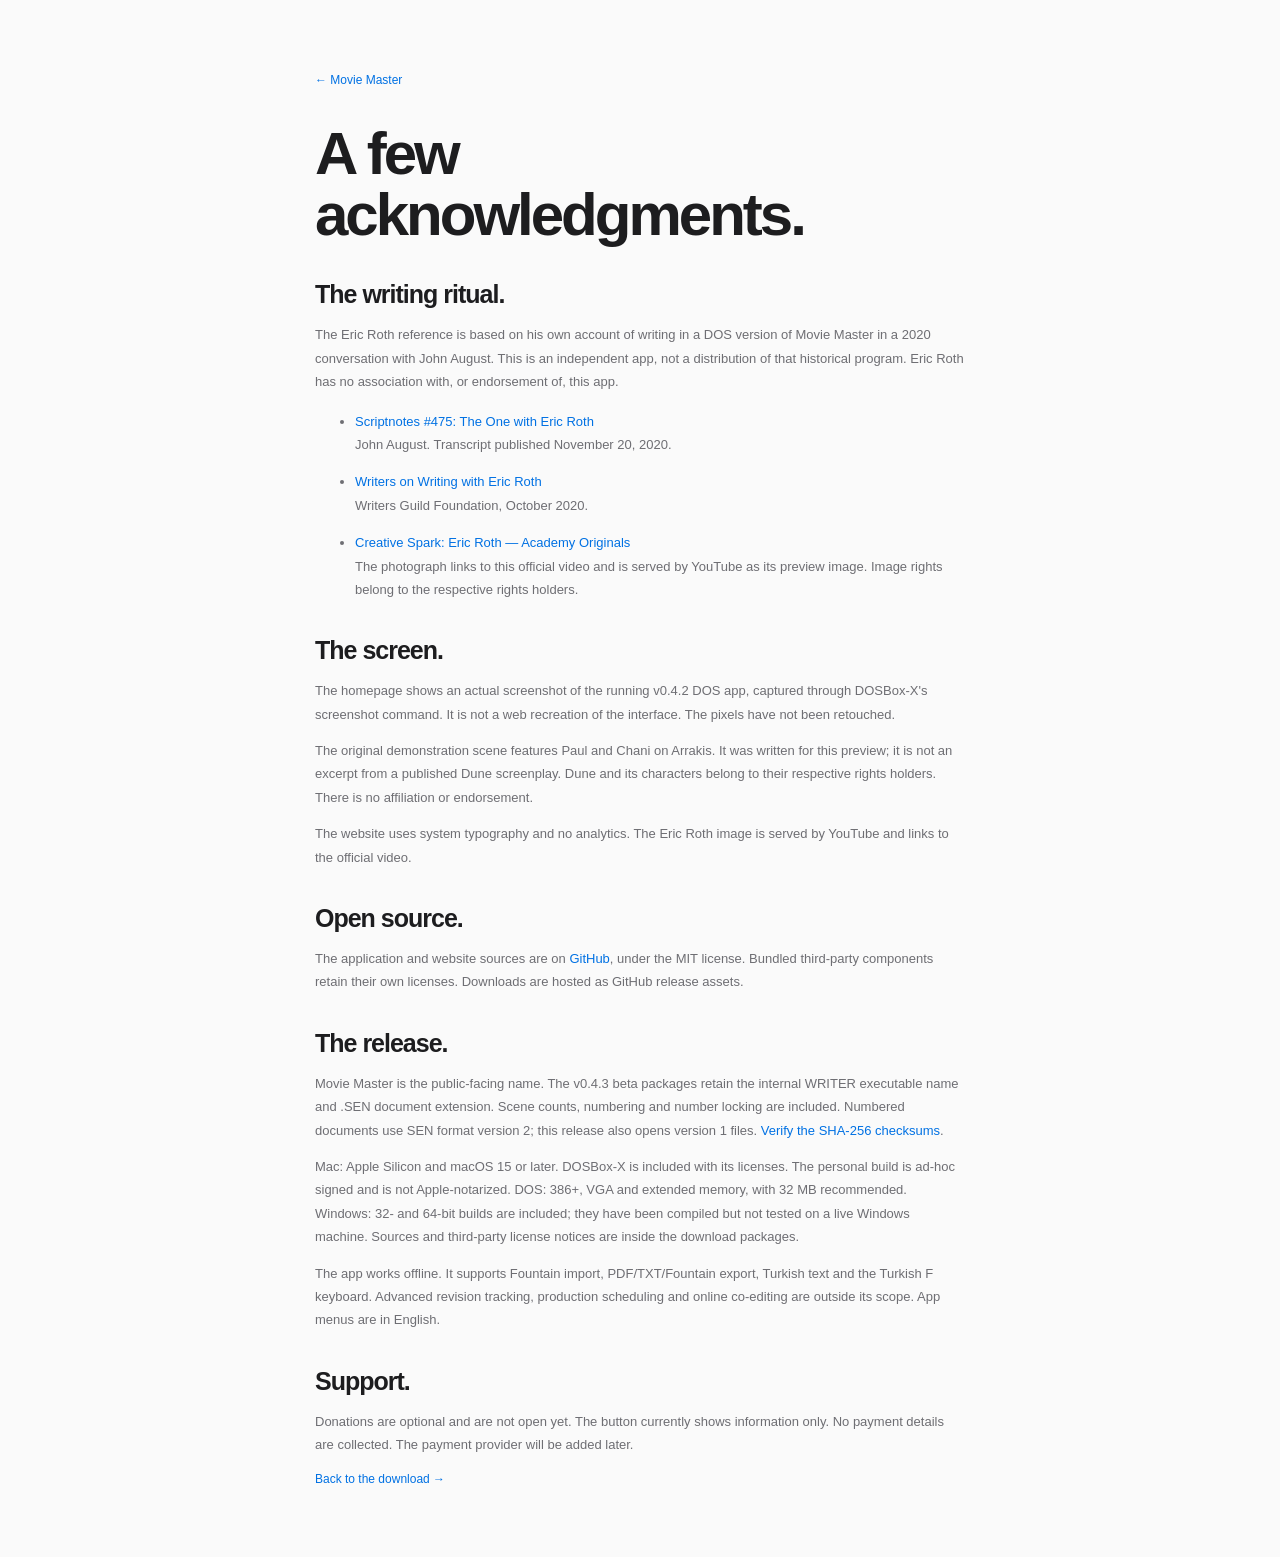
==== credits.html @ 51cc0967 "Publish Movie Master 0.4.3 source and website Add DOS/Windows/Mac sources, locked scene numbering, r" ====
<!doctype html>
<html lang="en">
<head><meta charset="utf-8"><meta name="viewport" content="width=device-width,initial-scale=1"><title>Credits & notes. Movie Master.</title><meta name="description" content="Research sources, image credits and release notes for Movie Master."><link rel="icon" href="mark.svg" type="image/svg+xml"><link rel="stylesheet" href="style.css"></head>
<body><main class="credits"><a href="index.html">← Movie Master</a><h1>A few<br>acknowledgments.</h1>
<h2>The writing ritual.</h2><p>The Eric Roth reference is based on his own account of writing in a DOS version of Movie Master in a 2020 conversation with John August. This is an independent app, not a distribution of that historical program. Eric Roth has no association with, or endorsement of, this app.</p><ul><li><a href="https://johnaugust.com/2020/scriptnotes-475-the-one-with-eric-roth-transcript" target="_blank" rel="noopener noreferrer">Scriptnotes #475: The One with Eric Roth</a><br>John August. Transcript published November 20, 2020.</li><li><a href="https://www.wgfoundation.org/blog/2020/10/16/watch-writers-on-writing-with-eric-roth" target="_blank" rel="noopener noreferrer">Writers on Writing with Eric Roth</a><br>Writers Guild Foundation, October 2020.</li><li><a href="https://www.youtube.com/watch?v=N3_QmiNs52o" target="_blank" rel="noopener noreferrer">Creative Spark: Eric Roth — Academy Originals</a><br>The photograph links to this official video and is served by YouTube as its preview image. Image rights belong to the respective rights holders.</li></ul>
<h2>The screen.</h2><p>The homepage shows an actual screenshot of the running v0.4.2 DOS app, captured through DOSBox-X's screenshot command. It is not a web recreation of the interface. The pixels have not been retouched.</p><p>The original demonstration scene features Paul and Chani on Arrakis. It was written for this preview; it is not an excerpt from a published Dune screenplay. Dune and its characters belong to their respective rights holders. There is no affiliation or endorsement.</p><p>The website uses system typography and no analytics. The Eric Roth image is served by YouTube and links to the official video.</p>
<h2>Open source.</h2><p>The application and website sources are on <a href="https://github.com/Bubliska/movie-master" target="_blank" rel="noopener noreferrer">GitHub</a>, under the MIT license. Bundled third-party components retain their own licenses. Downloads are hosted as GitHub release assets.</p><h2>The release.</h2><p>Movie Master is the public-facing name. The v0.4.3 beta packages retain the internal WRITER executable name and .SEN document extension. Scene counts, numbering and number locking are included. Numbered documents use SEN format version 2; this release also opens version 1 files. <a href="https://github.com/Bubliska/movie-master/releases/download/v0.4.3/SHA256.txt">Verify the SHA-256 checksums</a>.</p><p>Mac: Apple Silicon and macOS 15 or later. DOSBox-X is included with its licenses. The personal build is ad-hoc signed and is not Apple-notarized. DOS: 386+, VGA and extended memory, with 32 MB recommended. Windows: 32- and 64-bit builds are included; they have been compiled but not tested on a live Windows machine. Sources and third-party license notices are inside the download packages.</p><p>The app works offline. It supports Fountain import, PDF/TXT/Fountain export, Turkish text and the Turkish F keyboard. Advanced revision tracking, production scheduling and online co-editing are outside its scope. App menus are in English.</p>
<h2>Support.</h2><p>Donations are optional and are not open yet. The button currently shows information only. No payment details are collected. The payment provider will be added later.</p><a href="index.html#downloads">Back to the download →</a></main></body>
</html>
---- style.css ----
:root{--ink:#1d1d1f;--gray:#6e6e73;--line:#dedee1;--background:#fafafa;--sans:-apple-system,BlinkMacSystemFont,'Helvetica Neue',Arial,sans-serif}
*{box-sizing:border-box}
html{scroll-behavior:smooth;scroll-padding-top:28px}
body{margin:0;background:var(--background);color:var(--ink);font-family:var(--sans);-webkit-font-smoothing:antialiased}
a{color:inherit;text-decoration:none}button{font:inherit;color:inherit;cursor:pointer}button,a{touch-action:manipulation}
a:focus-visible,button:focus-visible{outline:2px solid #0071e3;outline-offset:6px}
.shell{width:calc(100% - 96px);max-width:1120px;margin-inline:auto}
.skip{position:fixed;top:-70px;left:20px;padding:12px;background:var(--ink);color:#fff;z-index:100}.skip:focus{top:10px}
.nav{height:76px;display:flex;align-items:center;justify-content:space-between;border-bottom:1px solid #e9e9eb}
.brand{font-size:18px;font-weight:600;letter-spacing:-.65px}.brand-dot{margin-left:1px;color:#8e8e93}
.nav nav{display:flex;align-items:center;gap:31px;font-size:12px}.nav nav>a:first-child{color:var(--gray)}.nav nav>a:hover{color:#0071e3}
.nav-download{border:1px solid #c8c8cc;border-radius:30px;padding:8px 15px}.nav-download span{margin-left:9px}
h1,h2,h3,p{margin-top:0}h1,h2,h3{font-weight:600}.eyebrow{font-size:10px;font-weight:600;letter-spacing:1.8px;color:#818186;margin:0 0 22px}
.hero{padding-top:83px}.hero-copy{text-align:center}h1{font-size:clamp(72px,8.35vw,118px);line-height:.985;letter-spacing:-.065em;margin:0 auto 26px;max-width:1000px}
.hero-subtitle{font-size:21px;line-height:1.45;letter-spacing:-.5px;color:var(--gray);margin-bottom:29px}
.download-actions{display:flex;justify-content:center;align-items:center;gap:26px;scroll-margin-top:80px}
.button{border:1px solid transparent;border-radius:40px;min-height:45px;padding:13px 23px;font-size:13px;font-weight:500;display:inline-flex;align-items:center;justify-content:center;gap:23px;transition:background .2s,transform .2s}
.button span{font-size:17px;line-height:1}.primary{background:var(--ink);color:white}.primary:hover{background:#3b3b3d;transform:translateY(-1px)}
.secondary{font-size:13px;color:#0071e3;letter-spacing:-.1px}.secondary span{margin-left:6px}.secondary:hover,.story-link:hover{text-decoration:underline;text-underline-offset:4px}
.compatibility{font-size:10px;color:#818186;margin:18px 0 0;letter-spacing:.05px}.compatibility span{margin:0 7px}
.download-status{font-size:10px;color:#818186;margin:7px 0 0;min-height:15px}
.product-stage{margin-top:59px;max-width:1000px;padding-bottom:28px}
.app-capture{padding:12px;background:#000;border:1px solid #242426;border-radius:16px;overflow:hidden;box-shadow:0 35px 65px -33px #0007,0 7px 14px -7px #0006}
.app-capture img{width:100%;height:auto;display:block;image-rendering:pixelated}
.product-stage figcaption{text-align:center;color:#78787d;font-size:10px;line-height:1.6;margin:28px 0 0}.product-stage figcaption span{color:#9a9a9e;margin-left:5px}
.essentials{max-width:1000px;display:grid;grid-template-columns:repeat(3,1fr);gap:40px;padding:53px 0 62px;border-bottom:1px solid var(--line)}
.essentials h2{font-size:23px;letter-spacing:-.9px;line-height:1.15;margin-bottom:14px}.essentials p{font-size:12px;line-height:1.6;color:var(--gray);margin-bottom:0}
.idea{max-width:1000px;display:flex;align-items:center;gap:63px;padding:65px 0;border-bottom:1px solid var(--line)}
.roth-image{position:relative;width:270px;height:245px;flex-shrink:0;border-radius:7px;overflow:hidden;background:#e8e8ed;display:block}
.roth-image img{display:block;width:100%;height:100%;object-fit:cover;object-position:77% center;filter:grayscale(1);transition:transform .6s}.roth-image:hover img{transform:scale(1.025)}
.roth-image>span{position:absolute;right:15px;bottom:12px;color:white;font-size:22px}.idea-copy{max-width:500px}.idea .eyebrow{font-size:9px;margin-bottom:17px}
.idea h2{font-size:41px;line-height:1.04;letter-spacing:-1.9px;margin-bottom:19px}.idea-copy>p:not(.eyebrow){color:var(--gray);font-size:12px;line-height:1.7;margin-bottom:17px;max-width:435px}
.story-link{color:#0071e3;font-size:11px}.story-link span{margin-left:5px}
.support{max-width:1000px;display:flex;align-items:center;justify-content:space-between;padding:64px 0 66px}.support .eyebrow{font-size:9px;margin-bottom:17px}
.support h2{font-size:37px;line-height:1.1;letter-spacing:-1.6px;margin-bottom:0}.support-action{text-align:center;margin-right:3px}.donate{background:transparent;border-color:#c7c7cc;min-width:140px;font-size:12px}.donate:hover{background:#eeeef0}.support-action p{font-size:9px;color:#8e8e93;margin:12px 0 0}
.footer{height:75px;border-top:1px solid #e4e4e7;display:flex;align-items:center;justify-content:space-between;gap:20px;font-size:9px;color:#8e8e93}.footer>div{display:flex;align-items:center;gap:22px}.footer a:hover,.footer-link:hover{color:var(--ink)}.footer-link{border:0;background:none;padding:0;font:inherit;color:inherit}
dialog{max-width:510px;width:calc(100% - 36px);border:1px solid #e4e4e7;border-radius:22px;background:#fafafa;padding:47px 36px 32px;color:var(--ink);max-height:85vh;overflow:auto}
dialog::backdrop{background:#0007;backdrop-filter:blur(8px)}dialog h2{font-size:37px;line-height:1.1;letter-spacing:-1.8px;margin-bottom:23px}dialog h3{font-size:15px;margin:23px 0 8px}dialog>p:not(.eyebrow){font-size:13px;line-height:1.7;color:var(--gray)}dialog .button{width:100%;margin-top:16px}dialog .eyebrow{font-size:9px;margin-bottom:20px}dialog .dialog-small{font-size:11px!important}.dialog-close{position:absolute;right:16px;top:10px;border:0;background:none;font-size:24px;color:#86868b;padding:4px 8px}.noscript{font-size:12px;padding-bottom:30px;color:var(--gray)}
.credits{max-width:700px;margin:70px auto;padding:0 25px}.credits h1{font-size:60px;line-height:1.02;letter-spacing:-3px;margin:35px 0}.credits h2{font-size:25px;letter-spacing:-1px;margin:35px 0 14px}.credits p,.credits li{font-size:13px;color:var(--gray);line-height:1.8}.credits li{margin-bottom:14px}.credits a{color:#0071e3}.credits>a{font-size:12px}
@media(min-width:1500px){.hero{padding-top:102px}}
@media(max-width:1000px){h1{font-size:94px}.product-stage{width:calc(100% - 60px)}.essentials,.idea,.support{width:calc(100% - 96px)}.idea{gap:40px}.roth-image{width:240px;height:240px}}
@media(max-width:700px){.shell{width:calc(100% - 42px)}.nav{height:67px}.brand{font-size:16px}.nav nav{gap:20px;font-size:10px}.nav-download{padding:7px 11px}.hero{padding-top:65px}.eyebrow{font-size:8px;letter-spacing:1.5px;margin-bottom:21px}h1{font-size:67px;letter-spacing:-4.2px;line-height:1.01;margin-bottom:24px}.hero-subtitle{font-size:16px;letter-spacing:-.4px;max-width:260px;margin:0 auto 25px}.download-actions{gap:20px}.button{font-size:11px;min-height:42px;padding:12px 17px;gap:13px}.secondary{font-size:11px}.compatibility{font-size:9px;margin-top:19px}.download-status{font-size:9px;margin-top:7px}.product-stage{width:calc(100% - 28px);margin-top:46px;padding-bottom:12px}.app-capture{padding:7px;border-radius:10px;box-shadow:0 25px 36px -25px #0008}.product-stage figcaption{font-size:9px;margin-top:22px}.product-stage figcaption span{display:block;margin:4px 0 0;font-size:8px}.essentials{width:calc(100% - 50px);display:flex;flex-direction:column;gap:26px;padding:39px 0 43px}.essentials>div{display:flex;align-items:flex-start;gap:22px}.essentials h2{font-size:20px;letter-spacing:-.6px;line-height:1.13;width:45%;flex-shrink:0;margin:0}.essentials p{font-size:11px;line-height:1.7;padding-top:1px}.essentials p br{display:none}.idea{width:calc(100% - 50px);gap:25px;padding:42px 0;align-items:flex-start}.roth-image{width:105px;height:143px;border-radius:5px;margin-top:28px;align-self:center}.roth-image img{object-position:78% center}.roth-image>span{font-size:18px;bottom:8px;right:8px}.idea .eyebrow{font-size:7px;letter-spacing:1px;margin-bottom:13px}.idea h2{font-size:29px;letter-spacing:-1.4px;margin-bottom:14px}.idea-copy>p:not(.eyebrow){font-size:11px;line-height:1.7;margin-bottom:12px}.story-link{font-size:9px}.support{width:calc(100% - 50px);padding:41px 0 43px;gap:20px}.support .eyebrow{font-size:7px;letter-spacing:1px;margin-bottom:13px}.support h2{font-size:25px;letter-spacing:-1px}.support-action{flex-shrink:0;margin:0}.donate{min-width:99px;gap:12px;font-size:10px}.support-action p{font-size:7px;max-width:105px;line-height:1.5;margin-top:9px}.footer{height:auto;min-height:96px;flex-wrap:wrap;gap:15px;font-size:8px;padding:20px 0}.footer>div{order:3;width:100%;gap:20px}.footer>span:last-child{margin-left:auto}dialog{border-radius:17px;padding:43px 25px 26px}dialog h2{font-size:33px}.credits{margin-top:35px}.credits h1{font-size:46px;letter-spacing:-2px}.credits p,.credits li{font-size:12px}}
@media(max-width:360px){.nav a[href="#idea"]{display:none}.shell{width:calc(100% - 32px)}h1{font-size:61px;letter-spacing:-4px}.hero-subtitle{font-size:15px}.nav nav{gap:15px}.download-actions{gap:15px}.secondary{font-size:10px}.essentials{gap:14px}.essentials h2{font-size:14px}.idea{gap:18px}.roth-image{width:85px}.idea h2{font-size:26px}.support h2{font-size:22px}.donate{min-width:85px}}
@media(prefers-reduced-motion:reduce){html{scroll-behavior:auto}*,*::before,*::after{transition:none!important;animation:none!important}}
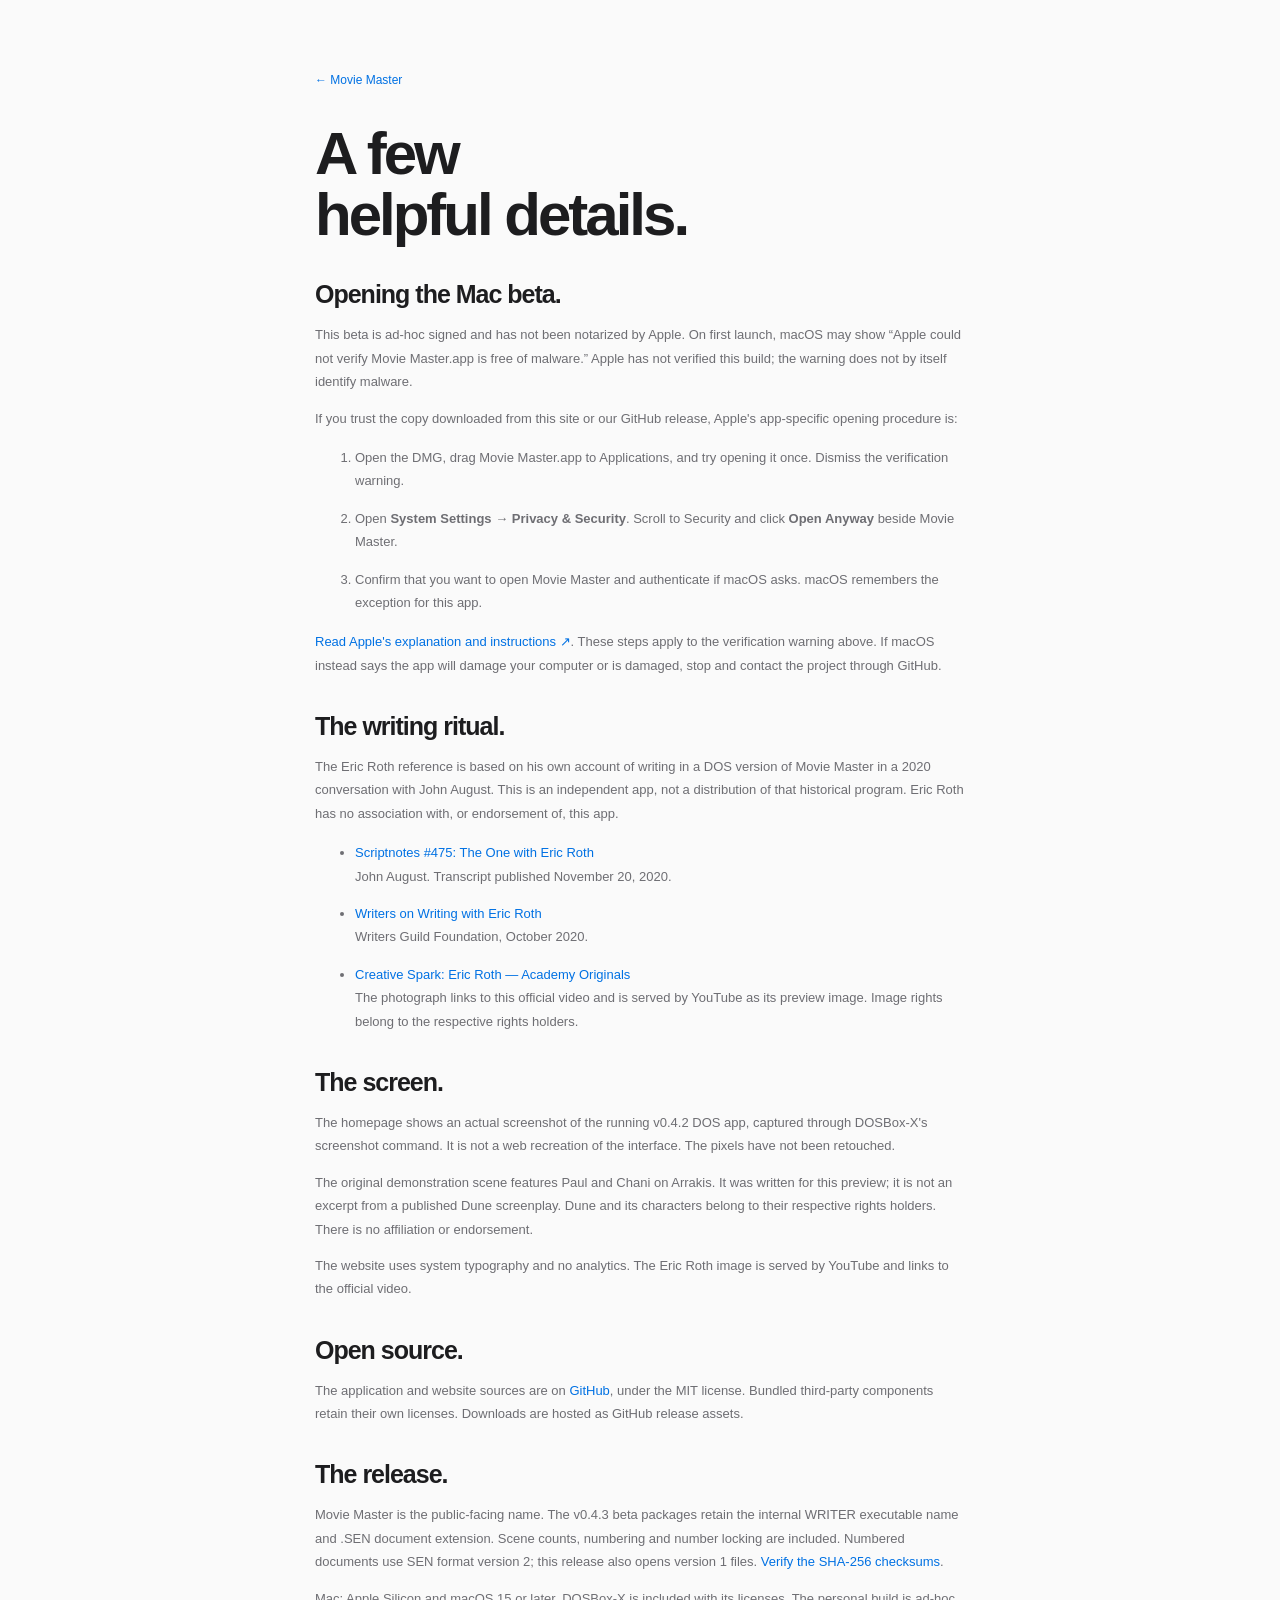
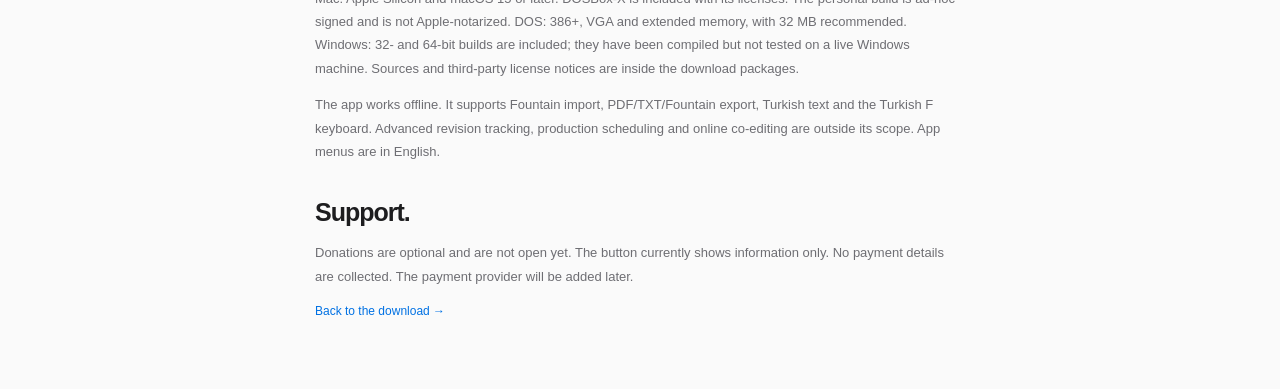
==== commit bbad88ed: "Explain first-launch verification and Mac beta installation" ====
--- a/credits.html
+++ b/credits.html
@@ -1,7 +1,8 @@
 <!doctype html>
 <html lang="en">
-<head><meta charset="utf-8"><meta name="viewport" content="width=device-width,initial-scale=1"><title>Credits & notes. Movie Master.</title><meta name="description" content="Research sources, image credits and release notes for Movie Master."><link rel="icon" href="mark.svg" type="image/svg+xml"><link rel="stylesheet" href="style.css"></head>
-<body><main class="credits"><a href="index.html">← Movie Master</a><h1>A few<br>acknowledgments.</h1>
+<head><meta charset="utf-8"><meta name="viewport" content="width=device-width,initial-scale=1"><title>Installation, credits & notes. Movie Master.</title><meta name="description" content="Mac installation help, research sources, image credits and release notes for Movie Master."><link rel="icon" href="mark.svg" type="image/svg+xml"><link rel="stylesheet" href="style.css"></head>
+<body><main class="credits"><a href="index.html">← Movie Master</a><h1>A few<br>helpful details.</h1>
+<h2 id="mac-install">Opening the Mac beta.</h2><p>This beta is ad-hoc signed and has not been notarized by Apple. On first launch, macOS may show “Apple could not verify Movie Master.app is free of malware.” Apple has not verified this build; the warning does not by itself identify malware.</p><p>If you trust the copy downloaded from this site or our GitHub release, Apple's app-specific opening procedure is:</p><ol><li>Open the DMG, drag Movie Master.app to Applications, and try opening it once. Dismiss the verification warning.</li><li>Open <strong>System Settings → Privacy &amp; Security</strong>. Scroll to Security and click <strong>Open Anyway</strong> beside Movie Master.</li><li>Confirm that you want to open Movie Master and authenticate if macOS asks. macOS remembers the exception for this app.</li></ol><p><a href="https://support.apple.com/en-us/102445" target="_blank" rel="noopener noreferrer">Read Apple's explanation and instructions ↗</a>. These steps apply to the verification warning above. If macOS instead says the app will damage your computer or is damaged, stop and contact the project through GitHub.</p>
 <h2>The writing ritual.</h2><p>The Eric Roth reference is based on his own account of writing in a DOS version of Movie Master in a 2020 conversation with John August. This is an independent app, not a distribution of that historical program. Eric Roth has no association with, or endorsement of, this app.</p><ul><li><a href="https://johnaugust.com/2020/scriptnotes-475-the-one-with-eric-roth-transcript" target="_blank" rel="noopener noreferrer">Scriptnotes #475: The One with Eric Roth</a><br>John August. Transcript published November 20, 2020.</li><li><a href="https://www.wgfoundation.org/blog/2020/10/16/watch-writers-on-writing-with-eric-roth" target="_blank" rel="noopener noreferrer">Writers on Writing with Eric Roth</a><br>Writers Guild Foundation, October 2020.</li><li><a href="https://www.youtube.com/watch?v=N3_QmiNs52o" target="_blank" rel="noopener noreferrer">Creative Spark: Eric Roth — Academy Originals</a><br>The photograph links to this official video and is served by YouTube as its preview image. Image rights belong to the respective rights holders.</li></ul>
 <h2>The screen.</h2><p>The homepage shows an actual screenshot of the running v0.4.2 DOS app, captured through DOSBox-X's screenshot command. It is not a web recreation of the interface. The pixels have not been retouched.</p><p>The original demonstration scene features Paul and Chani on Arrakis. It was written for this preview; it is not an excerpt from a published Dune screenplay. Dune and its characters belong to their respective rights holders. There is no affiliation or endorsement.</p><p>The website uses system typography and no analytics. The Eric Roth image is served by YouTube and links to the official video.</p>
 <h2>Open source.</h2><p>The application and website sources are on <a href="https://github.com/Bubliska/movie-master" target="_blank" rel="noopener noreferrer">GitHub</a>, under the MIT license. Bundled third-party components retain their own licenses. Downloads are hosted as GitHub release assets.</p><h2>The release.</h2><p>Movie Master is the public-facing name. The v0.4.3 beta packages retain the internal WRITER executable name and .SEN document extension. Scene counts, numbering and number locking are included. Numbered documents use SEN format version 2; this release also opens version 1 files. <a href="https://github.com/Bubliska/movie-master/releases/download/v0.4.3/SHA256.txt">Verify the SHA-256 checksums</a>.</p><p>Mac: Apple Silicon and macOS 15 or later. DOSBox-X is included with its licenses. The personal build is ad-hoc signed and is not Apple-notarized. DOS: 386+, VGA and extended memory, with 32 MB recommended. Windows: 32- and 64-bit builds are included; they have been compiled but not tested on a live Windows machine. Sources and third-party license notices are inside the download packages.</p><p>The app works offline. It supports Fountain import, PDF/TXT/Fountain export, Turkish text and the Turkish F keyboard. Advanced revision tracking, production scheduling and online co-editing are outside its scope. App menus are in English.</p>
--- a/style.css
+++ b/style.css
@@ -4,6 +4,7 @@
 body{margin:0;background:var(--background);color:var(--ink);font-family:var(--sans);-webkit-font-smoothing:antialiased}
 a{color:inherit;text-decoration:none}button{font:inherit;color:inherit;cursor:pointer}button,a{touch-action:manipulation}
 a:focus-visible,button:focus-visible{outline:2px solid #0071e3;outline-offset:6px}
+.download-status a,dialog p a{color:#0066cc;text-decoration:underline;text-underline-offset:3px}
 .shell{width:calc(100% - 96px);max-width:1120px;margin-inline:auto}
 .skip{position:fixed;top:-70px;left:20px;padding:12px;background:var(--ink);color:#fff;z-index:100}.skip:focus{top:10px}
 .nav{height:76px;display:flex;align-items:center;justify-content:space-between;border-bottom:1px solid #e9e9eb}
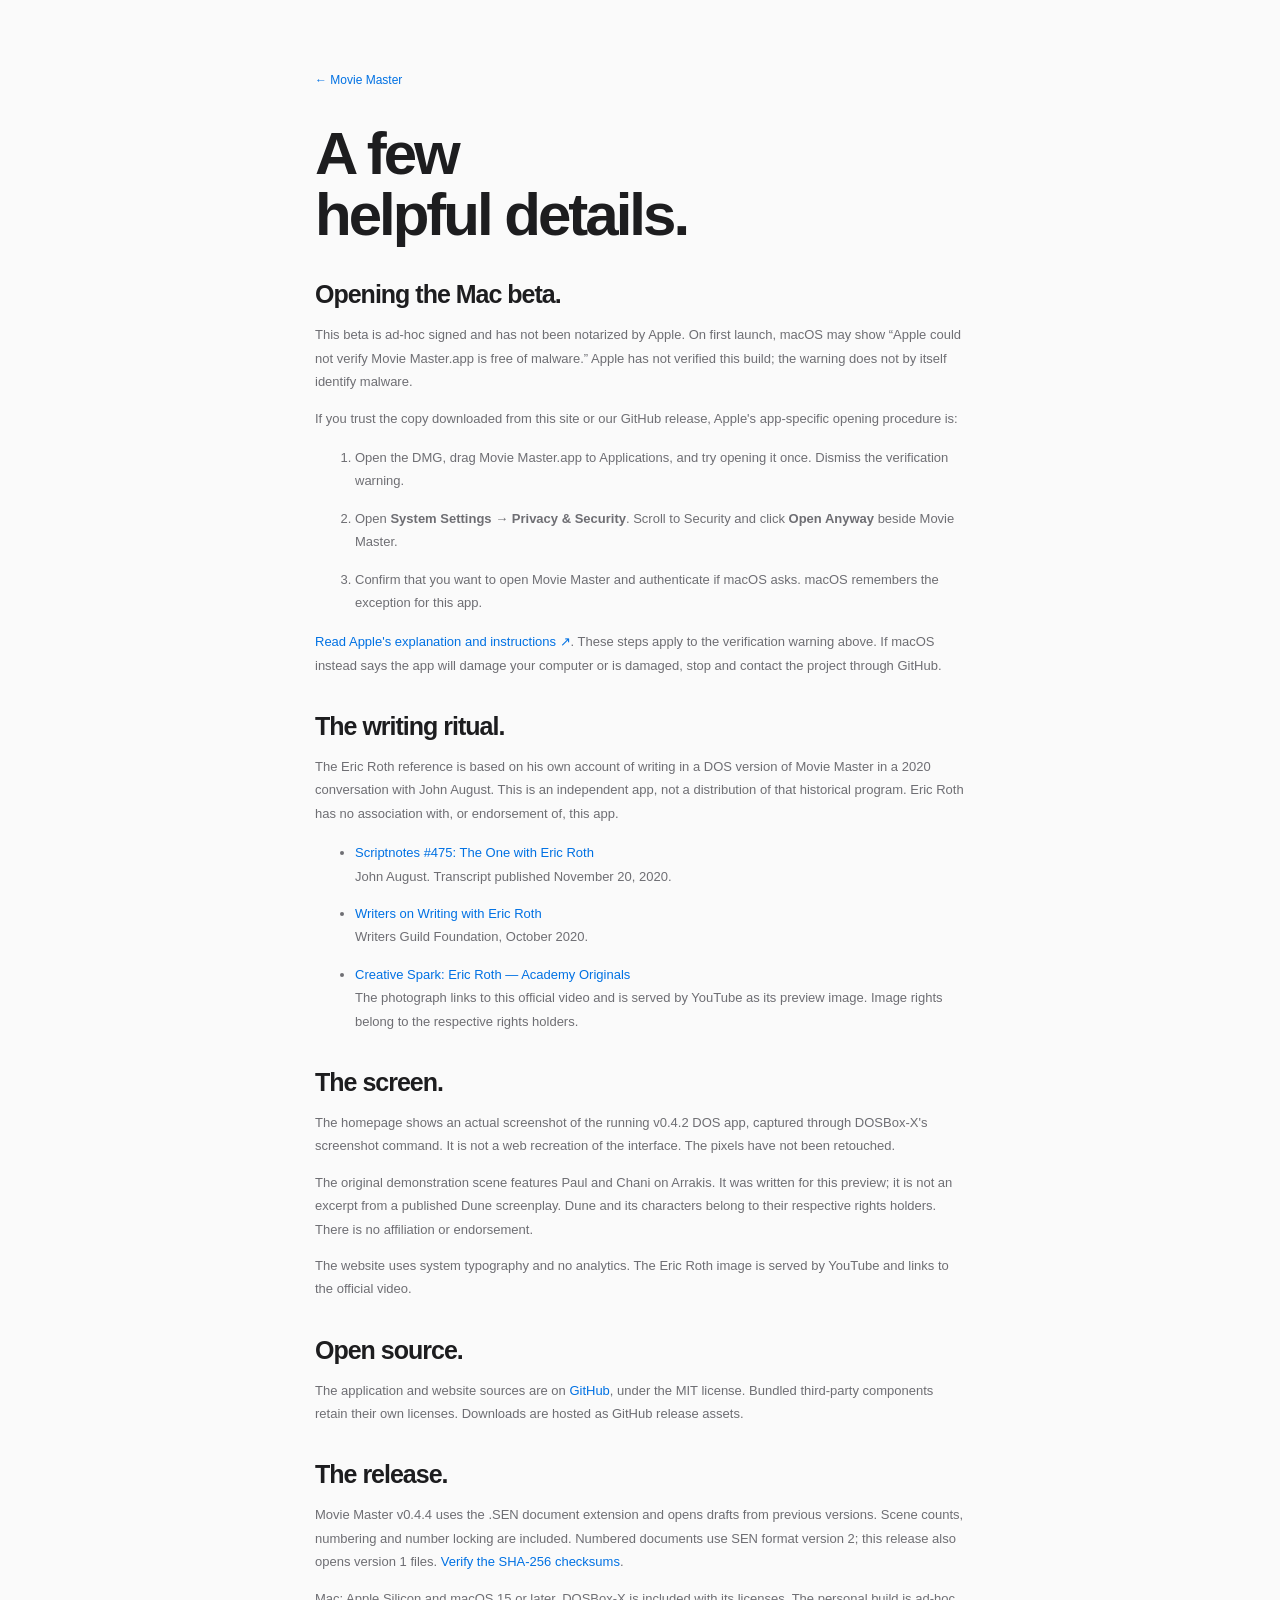
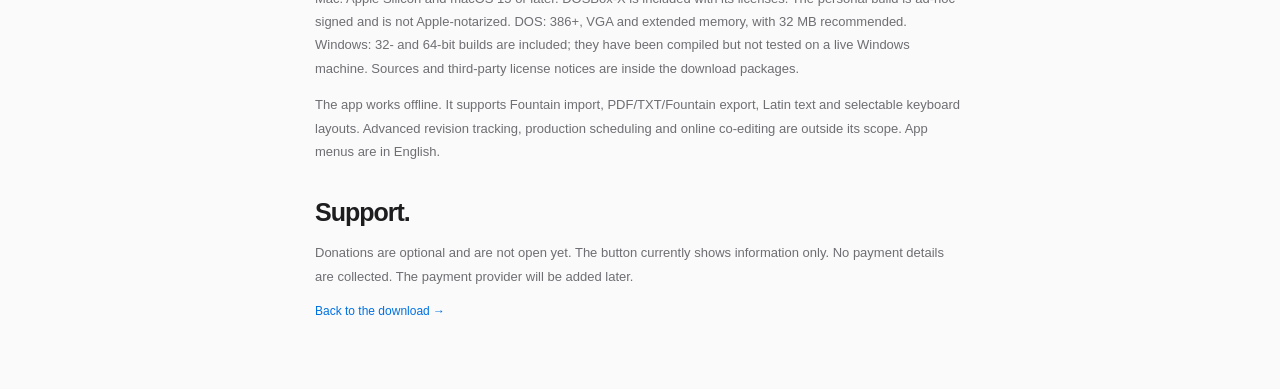
==== commit 51ffa42b: "Add keyboard layouts, fix Mac Fountain import and refresh Movie Master branding Select Latin keyboar" ====
--- a/credits.html
+++ b/credits.html
@@ -5,6 +5,6 @@
 <h2 id="mac-install">Opening the Mac beta.</h2><p>This beta is ad-hoc signed and has not been notarized by Apple. On first launch, macOS may show “Apple could not verify Movie Master.app is free of malware.” Apple has not verified this build; the warning does not by itself identify malware.</p><p>If you trust the copy downloaded from this site or our GitHub release, Apple's app-specific opening procedure is:</p><ol><li>Open the DMG, drag Movie Master.app to Applications, and try opening it once. Dismiss the verification warning.</li><li>Open <strong>System Settings → Privacy &amp; Security</strong>. Scroll to Security and click <strong>Open Anyway</strong> beside Movie Master.</li><li>Confirm that you want to open Movie Master and authenticate if macOS asks. macOS remembers the exception for this app.</li></ol><p><a href="https://support.apple.com/en-us/102445" target="_blank" rel="noopener noreferrer">Read Apple's explanation and instructions ↗</a>. These steps apply to the verification warning above. If macOS instead says the app will damage your computer or is damaged, stop and contact the project through GitHub.</p>
 <h2>The writing ritual.</h2><p>The Eric Roth reference is based on his own account of writing in a DOS version of Movie Master in a 2020 conversation with John August. This is an independent app, not a distribution of that historical program. Eric Roth has no association with, or endorsement of, this app.</p><ul><li><a href="https://johnaugust.com/2020/scriptnotes-475-the-one-with-eric-roth-transcript" target="_blank" rel="noopener noreferrer">Scriptnotes #475: The One with Eric Roth</a><br>John August. Transcript published November 20, 2020.</li><li><a href="https://www.wgfoundation.org/blog/2020/10/16/watch-writers-on-writing-with-eric-roth" target="_blank" rel="noopener noreferrer">Writers on Writing with Eric Roth</a><br>Writers Guild Foundation, October 2020.</li><li><a href="https://www.youtube.com/watch?v=N3_QmiNs52o" target="_blank" rel="noopener noreferrer">Creative Spark: Eric Roth — Academy Originals</a><br>The photograph links to this official video and is served by YouTube as its preview image. Image rights belong to the respective rights holders.</li></ul>
 <h2>The screen.</h2><p>The homepage shows an actual screenshot of the running v0.4.2 DOS app, captured through DOSBox-X's screenshot command. It is not a web recreation of the interface. The pixels have not been retouched.</p><p>The original demonstration scene features Paul and Chani on Arrakis. It was written for this preview; it is not an excerpt from a published Dune screenplay. Dune and its characters belong to their respective rights holders. There is no affiliation or endorsement.</p><p>The website uses system typography and no analytics. The Eric Roth image is served by YouTube and links to the official video.</p>
-<h2>Open source.</h2><p>The application and website sources are on <a href="https://github.com/Bubliska/movie-master" target="_blank" rel="noopener noreferrer">GitHub</a>, under the MIT license. Bundled third-party components retain their own licenses. Downloads are hosted as GitHub release assets.</p><h2>The release.</h2><p>Movie Master is the public-facing name. The v0.4.3 beta packages retain the internal WRITER executable name and .SEN document extension. Scene counts, numbering and number locking are included. Numbered documents use SEN format version 2; this release also opens version 1 files. <a href="https://github.com/Bubliska/movie-master/releases/download/v0.4.3/SHA256.txt">Verify the SHA-256 checksums</a>.</p><p>Mac: Apple Silicon and macOS 15 or later. DOSBox-X is included with its licenses. The personal build is ad-hoc signed and is not Apple-notarized. DOS: 386+, VGA and extended memory, with 32 MB recommended. Windows: 32- and 64-bit builds are included; they have been compiled but not tested on a live Windows machine. Sources and third-party license notices are inside the download packages.</p><p>The app works offline. It supports Fountain import, PDF/TXT/Fountain export, Turkish text and the Turkish F keyboard. Advanced revision tracking, production scheduling and online co-editing are outside its scope. App menus are in English.</p>
+<h2>Open source.</h2><p>The application and website sources are on <a href="https://github.com/Bubliska/movie-master" target="_blank" rel="noopener noreferrer">GitHub</a>, under the MIT license. Bundled third-party components retain their own licenses. Downloads are hosted as GitHub release assets.</p><h2>The release.</h2><p>Movie Master v0.4.4 uses the .SEN document extension and opens drafts from previous versions. Scene counts, numbering and number locking are included. Numbered documents use SEN format version 2; this release also opens version 1 files. <a href="https://github.com/Bubliska/movie-master/releases/download/v0.4.4/SHA256.txt">Verify the SHA-256 checksums</a>.</p><p>Mac: Apple Silicon and macOS 15 or later. DOSBox-X is included with its licenses. The personal build is ad-hoc signed and is not Apple-notarized. DOS: 386+, VGA and extended memory, with 32 MB recommended. Windows: 32- and 64-bit builds are included; they have been compiled but not tested on a live Windows machine. Sources and third-party license notices are inside the download packages.</p><p>The app works offline. It supports Fountain import, PDF/TXT/Fountain export, Latin text and selectable keyboard layouts. Advanced revision tracking, production scheduling and online co-editing are outside its scope. App menus are in English.</p>
 <h2>Support.</h2><p>Donations are optional and are not open yet. The button currently shows information only. No payment details are collected. The payment provider will be added later.</p><a href="index.html#downloads">Back to the download →</a></main></body>
 </html>
--- a/style.css
+++ b/style.css
@@ -8,7 +8,7 @@
 .shell{width:calc(100% - 96px);max-width:1120px;margin-inline:auto}
 .skip{position:fixed;top:-70px;left:20px;padding:12px;background:var(--ink);color:#fff;z-index:100}.skip:focus{top:10px}
 .nav{height:76px;display:flex;align-items:center;justify-content:space-between;border-bottom:1px solid #e9e9eb}
-.brand{font-size:18px;font-weight:600;letter-spacing:-.65px}.brand-dot{margin-left:1px;color:#8e8e93}
+.brand{display:flex;flex-direction:column;gap:5px;font-size:25px;font-weight:600;letter-spacing:-1px;line-height:1}.brand small{font-size:8px;font-weight:500;letter-spacing:2.6px;color:var(--gray)}.brand-dot{margin-left:1px;color:#8e8e93}
 .nav nav{display:flex;align-items:center;gap:31px;font-size:12px}.nav nav>a:first-child{color:var(--gray)}.nav nav>a:hover{color:#0071e3}
 .nav-download{border:1px solid #c8c8cc;border-radius:30px;padding:8px 15px}.nav-download span{margin-left:9px}
 h1,h2,h3,p{margin-top:0}h1,h2,h3{font-weight:600}.eyebrow{font-size:10px;font-weight:600;letter-spacing:1.8px;color:#818186;margin:0 0 22px}
@@ -25,6 +25,7 @@
 .app-capture img{width:100%;height:auto;display:block;image-rendering:pixelated}
 .product-stage figcaption{text-align:center;color:#78787d;font-size:10px;line-height:1.6;margin:28px 0 0}.product-stage figcaption span{color:#9a9a9e;margin-left:5px}
 .essentials{max-width:1000px;display:grid;grid-template-columns:repeat(3,1fr);gap:40px;padding:53px 0 62px;border-bottom:1px solid var(--line)}
+.keyboard-layouts{grid-column:1/-1;font-size:12px;line-height:1.8;color:var(--gray);margin:0}.keyboard-layouts strong{font-weight:500;color:var(--ink);margin-right:8px}
 .essentials h2{font-size:23px;letter-spacing:-.9px;line-height:1.15;margin-bottom:14px}.essentials p{font-size:12px;line-height:1.6;color:var(--gray);margin-bottom:0}
 .idea{max-width:1000px;display:flex;align-items:center;gap:63px;padding:65px 0;border-bottom:1px solid var(--line)}
 .roth-image{position:relative;width:270px;height:245px;flex-shrink:0;border-radius:7px;overflow:hidden;background:#e8e8ed;display:block}
@@ -40,6 +41,6 @@
 .credits{max-width:700px;margin:70px auto;padding:0 25px}.credits h1{font-size:60px;line-height:1.02;letter-spacing:-3px;margin:35px 0}.credits h2{font-size:25px;letter-spacing:-1px;margin:35px 0 14px}.credits p,.credits li{font-size:13px;color:var(--gray);line-height:1.8}.credits li{margin-bottom:14px}.credits a{color:#0071e3}.credits>a{font-size:12px}
 @media(min-width:1500px){.hero{padding-top:102px}}
 @media(max-width:1000px){h1{font-size:94px}.product-stage{width:calc(100% - 60px)}.essentials,.idea,.support{width:calc(100% - 96px)}.idea{gap:40px}.roth-image{width:240px;height:240px}}
-@media(max-width:700px){.shell{width:calc(100% - 42px)}.nav{height:67px}.brand{font-size:16px}.nav nav{gap:20px;font-size:10px}.nav-download{padding:7px 11px}.hero{padding-top:65px}.eyebrow{font-size:8px;letter-spacing:1.5px;margin-bottom:21px}h1{font-size:67px;letter-spacing:-4.2px;line-height:1.01;margin-bottom:24px}.hero-subtitle{font-size:16px;letter-spacing:-.4px;max-width:260px;margin:0 auto 25px}.download-actions{gap:20px}.button{font-size:11px;min-height:42px;padding:12px 17px;gap:13px}.secondary{font-size:11px}.compatibility{font-size:9px;margin-top:19px}.download-status{font-size:9px;margin-top:7px}.product-stage{width:calc(100% - 28px);margin-top:46px;padding-bottom:12px}.app-capture{padding:7px;border-radius:10px;box-shadow:0 25px 36px -25px #0008}.product-stage figcaption{font-size:9px;margin-top:22px}.product-stage figcaption span{display:block;margin:4px 0 0;font-size:8px}.essentials{width:calc(100% - 50px);display:flex;flex-direction:column;gap:26px;padding:39px 0 43px}.essentials>div{display:flex;align-items:flex-start;gap:22px}.essentials h2{font-size:20px;letter-spacing:-.6px;line-height:1.13;width:45%;flex-shrink:0;margin:0}.essentials p{font-size:11px;line-height:1.7;padding-top:1px}.essentials p br{display:none}.idea{width:calc(100% - 50px);gap:25px;padding:42px 0;align-items:flex-start}.roth-image{width:105px;height:143px;border-radius:5px;margin-top:28px;align-self:center}.roth-image img{object-position:78% center}.roth-image>span{font-size:18px;bottom:8px;right:8px}.idea .eyebrow{font-size:7px;letter-spacing:1px;margin-bottom:13px}.idea h2{font-size:29px;letter-spacing:-1.4px;margin-bottom:14px}.idea-copy>p:not(.eyebrow){font-size:11px;line-height:1.7;margin-bottom:12px}.story-link{font-size:9px}.support{width:calc(100% - 50px);padding:41px 0 43px;gap:20px}.support .eyebrow{font-size:7px;letter-spacing:1px;margin-bottom:13px}.support h2{font-size:25px;letter-spacing:-1px}.support-action{flex-shrink:0;margin:0}.donate{min-width:99px;gap:12px;font-size:10px}.support-action p{font-size:7px;max-width:105px;line-height:1.5;margin-top:9px}.footer{height:auto;min-height:96px;flex-wrap:wrap;gap:15px;font-size:8px;padding:20px 0}.footer>div{order:3;width:100%;gap:20px}.footer>span:last-child{margin-left:auto}dialog{border-radius:17px;padding:43px 25px 26px}dialog h2{font-size:33px}.credits{margin-top:35px}.credits h1{font-size:46px;letter-spacing:-2px}.credits p,.credits li{font-size:12px}}
+@media(max-width:700px){.shell{width:calc(100% - 42px)}.nav{height:67px}.brand{font-size:21px}.brand small{font-size:7px;letter-spacing:2px}.nav nav{gap:20px;font-size:10px}.nav-download{padding:7px 11px}.hero{padding-top:65px}.eyebrow{font-size:8px;letter-spacing:1.5px;margin-bottom:21px}h1{font-size:67px;letter-spacing:-4.2px;line-height:1.01;margin-bottom:24px}.hero-subtitle{font-size:16px;letter-spacing:-.4px;max-width:260px;margin:0 auto 25px}.download-actions{gap:20px}.button{font-size:11px;min-height:42px;padding:12px 17px;gap:13px}.secondary{font-size:11px}.compatibility{font-size:9px;margin-top:19px}.download-status{font-size:9px;margin-top:7px}.product-stage{width:calc(100% - 28px);margin-top:46px;padding-bottom:12px}.app-capture{padding:7px;border-radius:10px;box-shadow:0 25px 36px -25px #0008}.product-stage figcaption{font-size:9px;margin-top:22px}.product-stage figcaption span{display:block;margin:4px 0 0;font-size:8px}.essentials{width:calc(100% - 50px);display:flex;flex-direction:column;gap:26px;padding:39px 0 43px}.essentials>div{display:flex;align-items:flex-start;gap:22px}.essentials h2{font-size:20px;letter-spacing:-.6px;line-height:1.13;width:45%;flex-shrink:0;margin:0}.essentials p{font-size:11px;line-height:1.7;padding-top:1px}.essentials p br{display:none}.idea{width:calc(100% - 50px);gap:25px;padding:42px 0;align-items:flex-start}.roth-image{width:105px;height:143px;border-radius:5px;margin-top:28px;align-self:center}.roth-image img{object-position:78% center}.roth-image>span{font-size:18px;bottom:8px;right:8px}.idea .eyebrow{font-size:7px;letter-spacing:1px;margin-bottom:13px}.idea h2{font-size:29px;letter-spacing:-1.4px;margin-bottom:14px}.idea-copy>p:not(.eyebrow){font-size:11px;line-height:1.7;margin-bottom:12px}.story-link{font-size:9px}.support{width:calc(100% - 50px);padding:41px 0 43px;gap:20px}.support .eyebrow{font-size:7px;letter-spacing:1px;margin-bottom:13px}.support h2{font-size:25px;letter-spacing:-1px}.support-action{flex-shrink:0;margin:0}.donate{min-width:99px;gap:12px;font-size:10px}.support-action p{font-size:7px;max-width:105px;line-height:1.5;margin-top:9px}.footer{height:auto;min-height:96px;flex-wrap:wrap;gap:15px;font-size:8px;padding:20px 0}.footer>div{order:3;width:100%;gap:20px}.footer>span:last-child{margin-left:auto}dialog{border-radius:17px;padding:43px 25px 26px}dialog h2{font-size:33px}.credits{margin-top:35px}.credits h1{font-size:46px;letter-spacing:-2px}.credits p,.credits li{font-size:12px}}
 @media(max-width:360px){.nav a[href="#idea"]{display:none}.shell{width:calc(100% - 32px)}h1{font-size:61px;letter-spacing:-4px}.hero-subtitle{font-size:15px}.nav nav{gap:15px}.download-actions{gap:15px}.secondary{font-size:10px}.essentials{gap:14px}.essentials h2{font-size:14px}.idea{gap:18px}.roth-image{width:85px}.idea h2{font-size:26px}.support h2{font-size:22px}.donate{min-width:85px}}
 @media(prefers-reduced-motion:reduce){html{scroll-behavior:auto}*,*::before,*::after{transition:none!important;animation:none!important}}
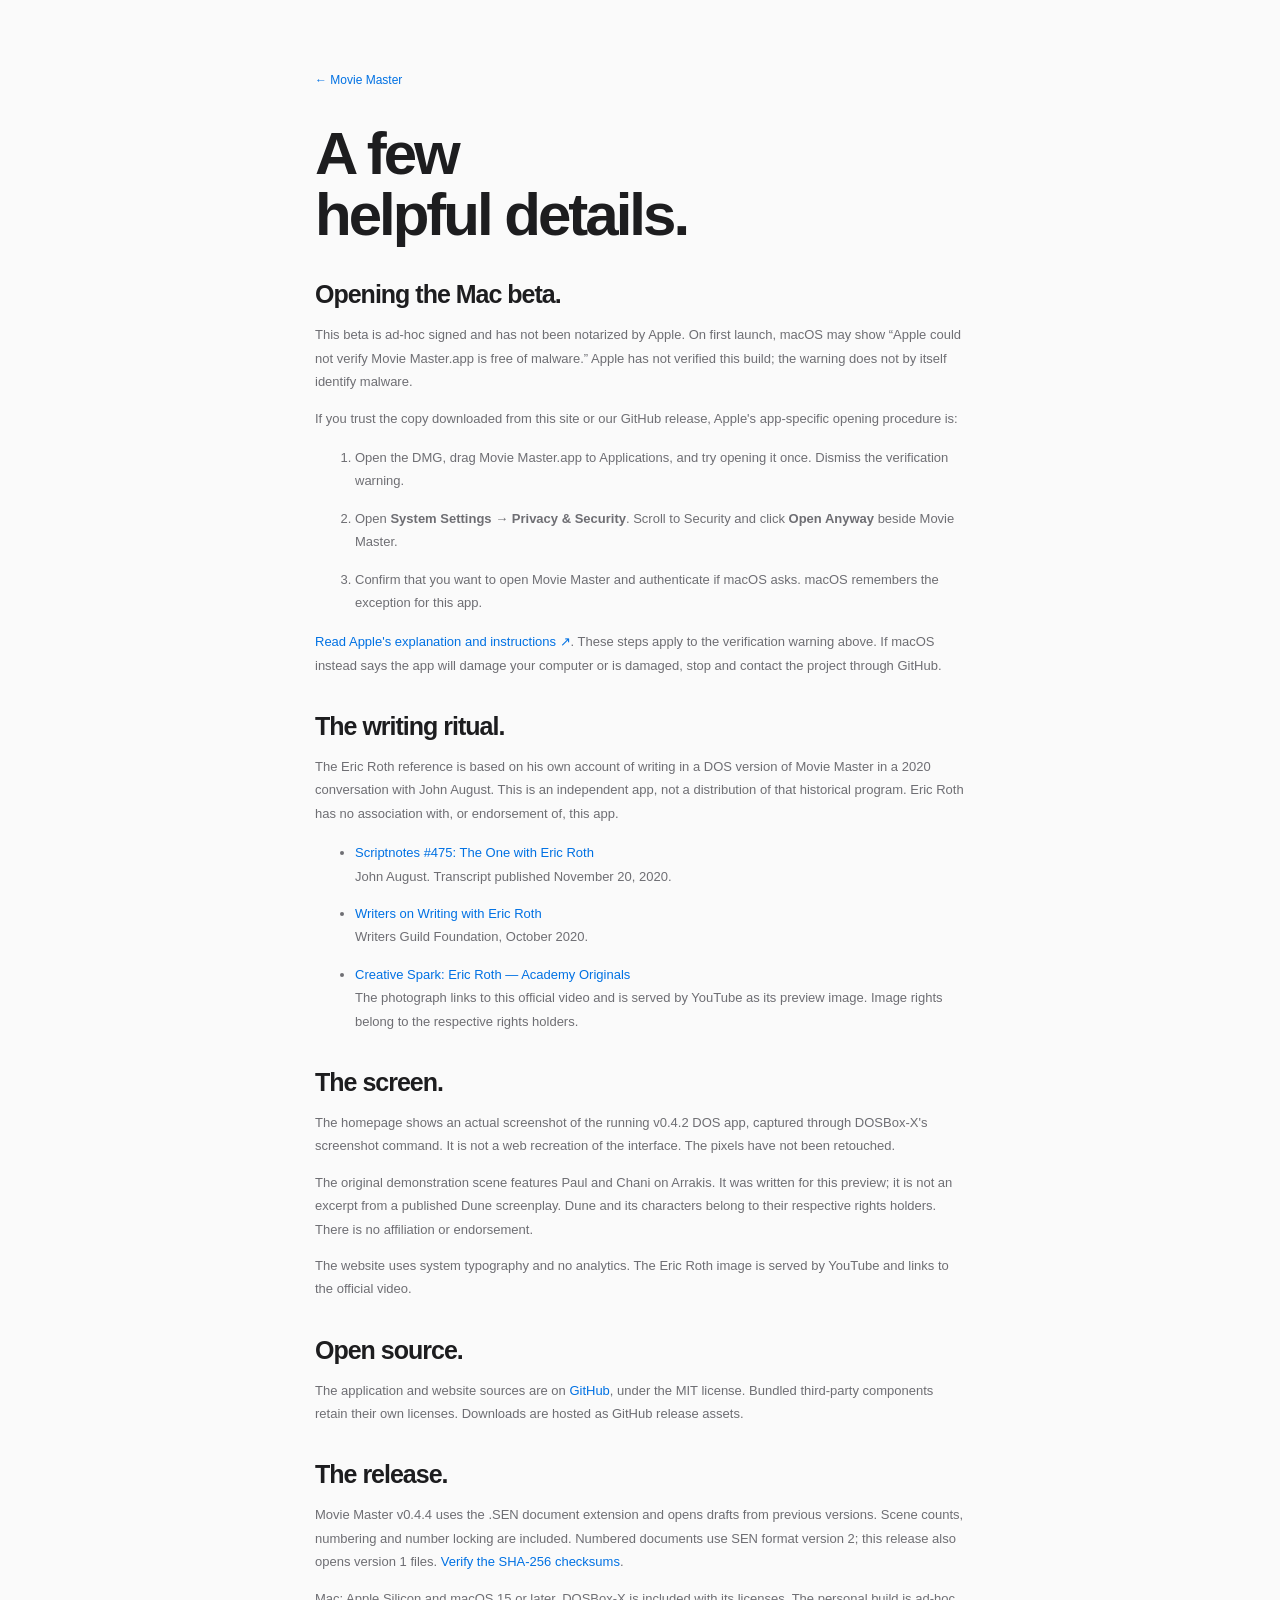
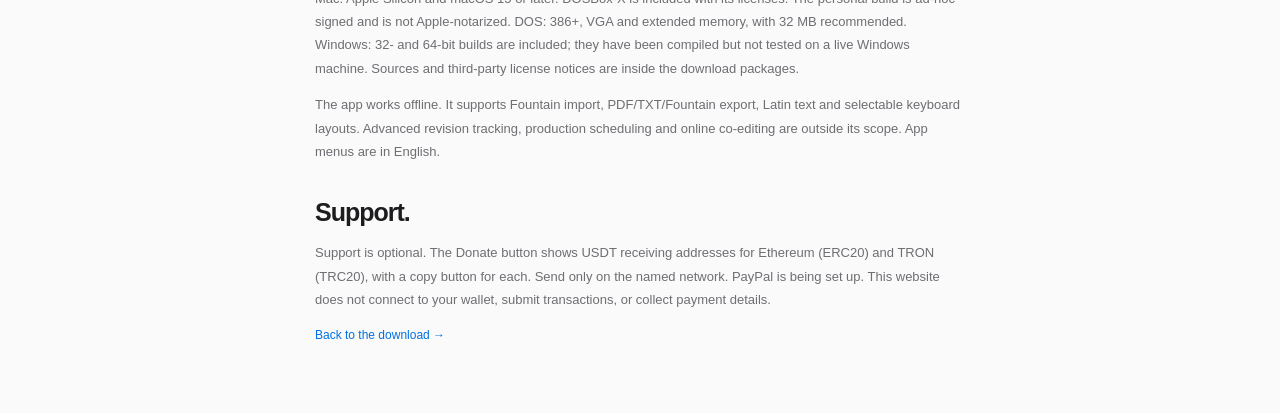
==== commit b170fcd4: "Add USDT support on Ethereum and TRON" ====
--- a/credits.html
+++ b/credits.html
@@ -6,5 +6,5 @@
 <h2>The writing ritual.</h2><p>The Eric Roth reference is based on his own account of writing in a DOS version of Movie Master in a 2020 conversation with John August. This is an independent app, not a distribution of that historical program. Eric Roth has no association with, or endorsement of, this app.</p><ul><li><a href="https://johnaugust.com/2020/scriptnotes-475-the-one-with-eric-roth-transcript" target="_blank" rel="noopener noreferrer">Scriptnotes #475: The One with Eric Roth</a><br>John August. Transcript published November 20, 2020.</li><li><a href="https://www.wgfoundation.org/blog/2020/10/16/watch-writers-on-writing-with-eric-roth" target="_blank" rel="noopener noreferrer">Writers on Writing with Eric Roth</a><br>Writers Guild Foundation, October 2020.</li><li><a href="https://www.youtube.com/watch?v=N3_QmiNs52o" target="_blank" rel="noopener noreferrer">Creative Spark: Eric Roth — Academy Originals</a><br>The photograph links to this official video and is served by YouTube as its preview image. Image rights belong to the respective rights holders.</li></ul>
 <h2>The screen.</h2><p>The homepage shows an actual screenshot of the running v0.4.2 DOS app, captured through DOSBox-X's screenshot command. It is not a web recreation of the interface. The pixels have not been retouched.</p><p>The original demonstration scene features Paul and Chani on Arrakis. It was written for this preview; it is not an excerpt from a published Dune screenplay. Dune and its characters belong to their respective rights holders. There is no affiliation or endorsement.</p><p>The website uses system typography and no analytics. The Eric Roth image is served by YouTube and links to the official video.</p>
 <h2>Open source.</h2><p>The application and website sources are on <a href="https://github.com/Bubliska/movie-master" target="_blank" rel="noopener noreferrer">GitHub</a>, under the MIT license. Bundled third-party components retain their own licenses. Downloads are hosted as GitHub release assets.</p><h2>The release.</h2><p>Movie Master v0.4.4 uses the .SEN document extension and opens drafts from previous versions. Scene counts, numbering and number locking are included. Numbered documents use SEN format version 2; this release also opens version 1 files. <a href="https://github.com/Bubliska/movie-master/releases/download/v0.4.4/SHA256.txt">Verify the SHA-256 checksums</a>.</p><p>Mac: Apple Silicon and macOS 15 or later. DOSBox-X is included with its licenses. The personal build is ad-hoc signed and is not Apple-notarized. DOS: 386+, VGA and extended memory, with 32 MB recommended. Windows: 32- and 64-bit builds are included; they have been compiled but not tested on a live Windows machine. Sources and third-party license notices are inside the download packages.</p><p>The app works offline. It supports Fountain import, PDF/TXT/Fountain export, Latin text and selectable keyboard layouts. Advanced revision tracking, production scheduling and online co-editing are outside its scope. App menus are in English.</p>
-<h2>Support.</h2><p>Donations are optional and are not open yet. The button currently shows information only. No payment details are collected. The payment provider will be added later.</p><a href="index.html#downloads">Back to the download →</a></main></body>
+<h2>Support.</h2><p>Support is optional. The Donate button shows USDT receiving addresses for Ethereum (ERC20) and TRON (TRC20), with a copy button for each. Send only on the named network. PayPal is being set up. This website does not connect to your wallet, submit transactions, or collect payment details.</p><a href="index.html#downloads">Back to the download →</a></main></body>
 </html>
--- a/style.css
+++ b/style.css
@@ -8,8 +8,9 @@
 .shell{width:calc(100% - 96px);max-width:1120px;margin-inline:auto}
 .skip{position:fixed;top:-70px;left:20px;padding:12px;background:var(--ink);color:#fff;z-index:100}.skip:focus{top:10px}
 .nav{height:76px;display:flex;align-items:center;justify-content:space-between;border-bottom:1px solid #e9e9eb}
-.brand{display:flex;flex-direction:column;gap:5px;font-size:25px;font-weight:600;letter-spacing:-1px;line-height:1}.brand small{font-size:8px;font-weight:500;letter-spacing:2.6px;color:var(--gray)}.brand-dot{margin-left:1px;color:#8e8e93}
-.nav nav{display:flex;align-items:center;gap:31px;font-size:12px}.nav nav>a:first-child{color:var(--gray)}.nav nav>a:hover{color:#0071e3}
+.brand{white-space:nowrap;flex-shrink:0;display:flex;flex-direction:column;gap:5px;font-size:25px;font-weight:600;letter-spacing:-1px;line-height:1}.brand small{font-size:8px;font-weight:500;letter-spacing:2.6px;color:var(--gray)}.brand-dot{margin-left:1px;color:#8e8e93}
+.nav nav{white-space:nowrap;display:flex;align-items:center;gap:31px;font-size:12px}.nav nav>a:first-child{color:var(--gray)}.nav nav>a:hover{color:#0071e3}
+.nav-donate{border:0;background:none;padding:0;font:inherit}.nav-donate:hover{color:#0071e3}
 .nav-download{border:1px solid #c8c8cc;border-radius:30px;padding:8px 15px}.nav-download span{margin-left:9px}
 h1,h2,h3,p{margin-top:0}h1,h2,h3{font-weight:600}.eyebrow{font-size:10px;font-weight:600;letter-spacing:1.8px;color:#818186;margin:0 0 22px}
 .hero{padding-top:83px}.hero-copy{text-align:center}h1{font-size:clamp(72px,8.35vw,118px);line-height:.985;letter-spacing:-.065em;margin:0 auto 26px;max-width:1000px}
@@ -34,13 +35,14 @@
 .idea h2{font-size:41px;line-height:1.04;letter-spacing:-1.9px;margin-bottom:19px}.idea-copy>p:not(.eyebrow){color:var(--gray);font-size:12px;line-height:1.7;margin-bottom:17px;max-width:435px}
 .story-link{color:#0071e3;font-size:11px}.story-link span{margin-left:5px}
 .support{max-width:1000px;display:flex;align-items:center;justify-content:space-between;padding:64px 0 66px}.support .eyebrow{font-size:9px;margin-bottom:17px}
-.support h2{font-size:37px;line-height:1.1;letter-spacing:-1.6px;margin-bottom:0}.support-action{text-align:center;margin-right:3px}.donate{background:transparent;border-color:#c7c7cc;min-width:140px;font-size:12px}.donate:hover{background:#eeeef0}.support-action p{font-size:9px;color:#8e8e93;margin:12px 0 0}
+.support h2{font-size:37px;line-height:1.1;letter-spacing:-1.6px;margin-bottom:0}.support-action{text-align:center;margin-right:3px}.support-action p{font-size:11px;line-height:1.7;color:var(--gray);margin:0}
 .footer{height:75px;border-top:1px solid #e4e4e7;display:flex;align-items:center;justify-content:space-between;gap:20px;font-size:9px;color:#8e8e93}.footer>div{display:flex;align-items:center;gap:22px}.footer a:hover,.footer-link:hover{color:var(--ink)}.footer-link{border:0;background:none;padding:0;font:inherit;color:inherit}
 dialog{max-width:510px;width:calc(100% - 36px);border:1px solid #e4e4e7;border-radius:22px;background:#fafafa;padding:47px 36px 32px;color:var(--ink);max-height:85vh;overflow:auto}
 dialog::backdrop{background:#0007;backdrop-filter:blur(8px)}dialog h2{font-size:37px;line-height:1.1;letter-spacing:-1.8px;margin-bottom:23px}dialog h3{font-size:15px;margin:23px 0 8px}dialog>p:not(.eyebrow){font-size:13px;line-height:1.7;color:var(--gray)}dialog .button{width:100%;margin-top:16px}dialog .eyebrow{font-size:9px;margin-bottom:20px}dialog .dialog-small{font-size:11px!important}.dialog-close{position:absolute;right:16px;top:10px;border:0;background:none;font-size:24px;color:#86868b;padding:4px 8px}.noscript{font-size:12px;padding-bottom:30px;color:var(--gray)}
+.donation-method{border-top:1px solid var(--line);padding-top:20px;margin-top:23px}.donation-method h3{margin:0 0 12px;font-size:16px}.donation-method h3 span{font-size:11px;font-weight:400;color:var(--gray);margin-left:9px}.donation-method p{font-size:12px;line-height:1.6;margin:8px 0}.donation-method .wallet-address{font-family:ui-monospace,SFMono-Regular,Consolas,monospace;font-size:12px;overflow-wrap:anywhere;user-select:all}.network-note,.payment-pending{color:var(--gray)}.copy-address{background:none;border:1px solid #c8c8cc;border-radius:20px;padding:8px 14px;font-size:11px}.copy-address:hover{background:#eeeef0}.donation-method .copy-status{font-size:10px;min-height:16px;color:var(--gray);margin-bottom:0}
 .credits{max-width:700px;margin:70px auto;padding:0 25px}.credits h1{font-size:60px;line-height:1.02;letter-spacing:-3px;margin:35px 0}.credits h2{font-size:25px;letter-spacing:-1px;margin:35px 0 14px}.credits p,.credits li{font-size:13px;color:var(--gray);line-height:1.8}.credits li{margin-bottom:14px}.credits a{color:#0071e3}.credits>a{font-size:12px}
 @media(min-width:1500px){.hero{padding-top:102px}}
 @media(max-width:1000px){h1{font-size:94px}.product-stage{width:calc(100% - 60px)}.essentials,.idea,.support{width:calc(100% - 96px)}.idea{gap:40px}.roth-image{width:240px;height:240px}}
-@media(max-width:700px){.shell{width:calc(100% - 42px)}.nav{height:67px}.brand{font-size:21px}.brand small{font-size:7px;letter-spacing:2px}.nav nav{gap:20px;font-size:10px}.nav-download{padding:7px 11px}.hero{padding-top:65px}.eyebrow{font-size:8px;letter-spacing:1.5px;margin-bottom:21px}h1{font-size:67px;letter-spacing:-4.2px;line-height:1.01;margin-bottom:24px}.hero-subtitle{font-size:16px;letter-spacing:-.4px;max-width:260px;margin:0 auto 25px}.download-actions{gap:20px}.button{font-size:11px;min-height:42px;padding:12px 17px;gap:13px}.secondary{font-size:11px}.compatibility{font-size:9px;margin-top:19px}.download-status{font-size:9px;margin-top:7px}.product-stage{width:calc(100% - 28px);margin-top:46px;padding-bottom:12px}.app-capture{padding:7px;border-radius:10px;box-shadow:0 25px 36px -25px #0008}.product-stage figcaption{font-size:9px;margin-top:22px}.product-stage figcaption span{display:block;margin:4px 0 0;font-size:8px}.essentials{width:calc(100% - 50px);display:flex;flex-direction:column;gap:26px;padding:39px 0 43px}.essentials>div{display:flex;align-items:flex-start;gap:22px}.essentials h2{font-size:20px;letter-spacing:-.6px;line-height:1.13;width:45%;flex-shrink:0;margin:0}.essentials p{font-size:11px;line-height:1.7;padding-top:1px}.essentials p br{display:none}.idea{width:calc(100% - 50px);gap:25px;padding:42px 0;align-items:flex-start}.roth-image{width:105px;height:143px;border-radius:5px;margin-top:28px;align-self:center}.roth-image img{object-position:78% center}.roth-image>span{font-size:18px;bottom:8px;right:8px}.idea .eyebrow{font-size:7px;letter-spacing:1px;margin-bottom:13px}.idea h2{font-size:29px;letter-spacing:-1.4px;margin-bottom:14px}.idea-copy>p:not(.eyebrow){font-size:11px;line-height:1.7;margin-bottom:12px}.story-link{font-size:9px}.support{width:calc(100% - 50px);padding:41px 0 43px;gap:20px}.support .eyebrow{font-size:7px;letter-spacing:1px;margin-bottom:13px}.support h2{font-size:25px;letter-spacing:-1px}.support-action{flex-shrink:0;margin:0}.donate{min-width:99px;gap:12px;font-size:10px}.support-action p{font-size:7px;max-width:105px;line-height:1.5;margin-top:9px}.footer{height:auto;min-height:96px;flex-wrap:wrap;gap:15px;font-size:8px;padding:20px 0}.footer>div{order:3;width:100%;gap:20px}.footer>span:last-child{margin-left:auto}dialog{border-radius:17px;padding:43px 25px 26px}dialog h2{font-size:33px}.credits{margin-top:35px}.credits h1{font-size:46px;letter-spacing:-2px}.credits p,.credits li{font-size:12px}}
-@media(max-width:360px){.nav a[href="#idea"]{display:none}.shell{width:calc(100% - 32px)}h1{font-size:61px;letter-spacing:-4px}.hero-subtitle{font-size:15px}.nav nav{gap:15px}.download-actions{gap:15px}.secondary{font-size:10px}.essentials{gap:14px}.essentials h2{font-size:14px}.idea{gap:18px}.roth-image{width:85px}.idea h2{font-size:26px}.support h2{font-size:22px}.donate{min-width:85px}}
+@media(max-width:700px){.shell{width:calc(100% - 42px)}.nav{height:67px}.brand{font-size:21px}.brand small{font-size:7px;letter-spacing:2px}.nav nav{gap:14px;font-size:10px}.nav a[href="#idea"]{display:none}.nav-download{padding:7px 11px}.hero{padding-top:65px}.eyebrow{font-size:8px;letter-spacing:1.5px;margin-bottom:21px}h1{font-size:67px;letter-spacing:-4.2px;line-height:1.01;margin-bottom:24px}.hero-subtitle{font-size:16px;letter-spacing:-.4px;max-width:260px;margin:0 auto 25px}.download-actions{gap:20px}.button{font-size:11px;min-height:42px;padding:12px 17px;gap:13px}.secondary{font-size:11px}.compatibility{font-size:9px;margin-top:19px}.download-status{font-size:9px;margin-top:7px}.product-stage{width:calc(100% - 28px);margin-top:46px;padding-bottom:12px}.app-capture{padding:7px;border-radius:10px;box-shadow:0 25px 36px -25px #0008}.product-stage figcaption{font-size:9px;margin-top:22px}.product-stage figcaption span{display:block;margin:4px 0 0;font-size:8px}.essentials{width:calc(100% - 50px);display:flex;flex-direction:column;gap:26px;padding:39px 0 43px}.essentials>div{display:flex;align-items:flex-start;gap:22px}.essentials h2{font-size:20px;letter-spacing:-.6px;line-height:1.13;width:45%;flex-shrink:0;margin:0}.essentials p{font-size:11px;line-height:1.7;padding-top:1px}.essentials p br{display:none}.idea{width:calc(100% - 50px);gap:25px;padding:42px 0;align-items:flex-start}.roth-image{width:105px;height:143px;border-radius:5px;margin-top:28px;align-self:center}.roth-image img{object-position:78% center}.roth-image>span{font-size:18px;bottom:8px;right:8px}.idea .eyebrow{font-size:7px;letter-spacing:1px;margin-bottom:13px}.idea h2{font-size:29px;letter-spacing:-1.4px;margin-bottom:14px}.idea-copy>p:not(.eyebrow){font-size:11px;line-height:1.7;margin-bottom:12px}.story-link{font-size:9px}.support{width:calc(100% - 50px);padding:41px 0 43px;gap:20px}.support .eyebrow{font-size:7px;letter-spacing:1px;margin-bottom:13px}.support h2{font-size:25px;letter-spacing:-1px}.support-action{flex-shrink:0;margin:0}.support-action p{font-size:7px;max-width:105px;line-height:1.5;margin-top:9px}.footer{height:auto;min-height:96px;flex-wrap:wrap;gap:15px;font-size:8px;padding:20px 0}.footer>div{order:3;width:100%;gap:20px}.footer>span:last-child{margin-left:auto}dialog{border-radius:17px;padding:43px 25px 26px}dialog h2{font-size:33px}.credits{margin-top:35px}.credits h1{font-size:46px;letter-spacing:-2px}.credits p,.credits li{font-size:12px}}
+@media(max-width:360px){.brand{font-size:18px}.shell{width:calc(100% - 32px)}h1{font-size:61px;letter-spacing:-4px}.hero-subtitle{font-size:15px}.nav nav{gap:8px;font-size:9px}.nav-download{padding:7px 8px}.download-actions{gap:15px}.secondary{font-size:10px}.essentials{gap:14px}.essentials h2{font-size:14px}.idea{gap:18px}.roth-image{width:85px}.idea h2{font-size:26px}.support h2{font-size:22px}}
 @media(prefers-reduced-motion:reduce){html{scroll-behavior:auto}*,*::before,*::after{transition:none!important;animation:none!important}}
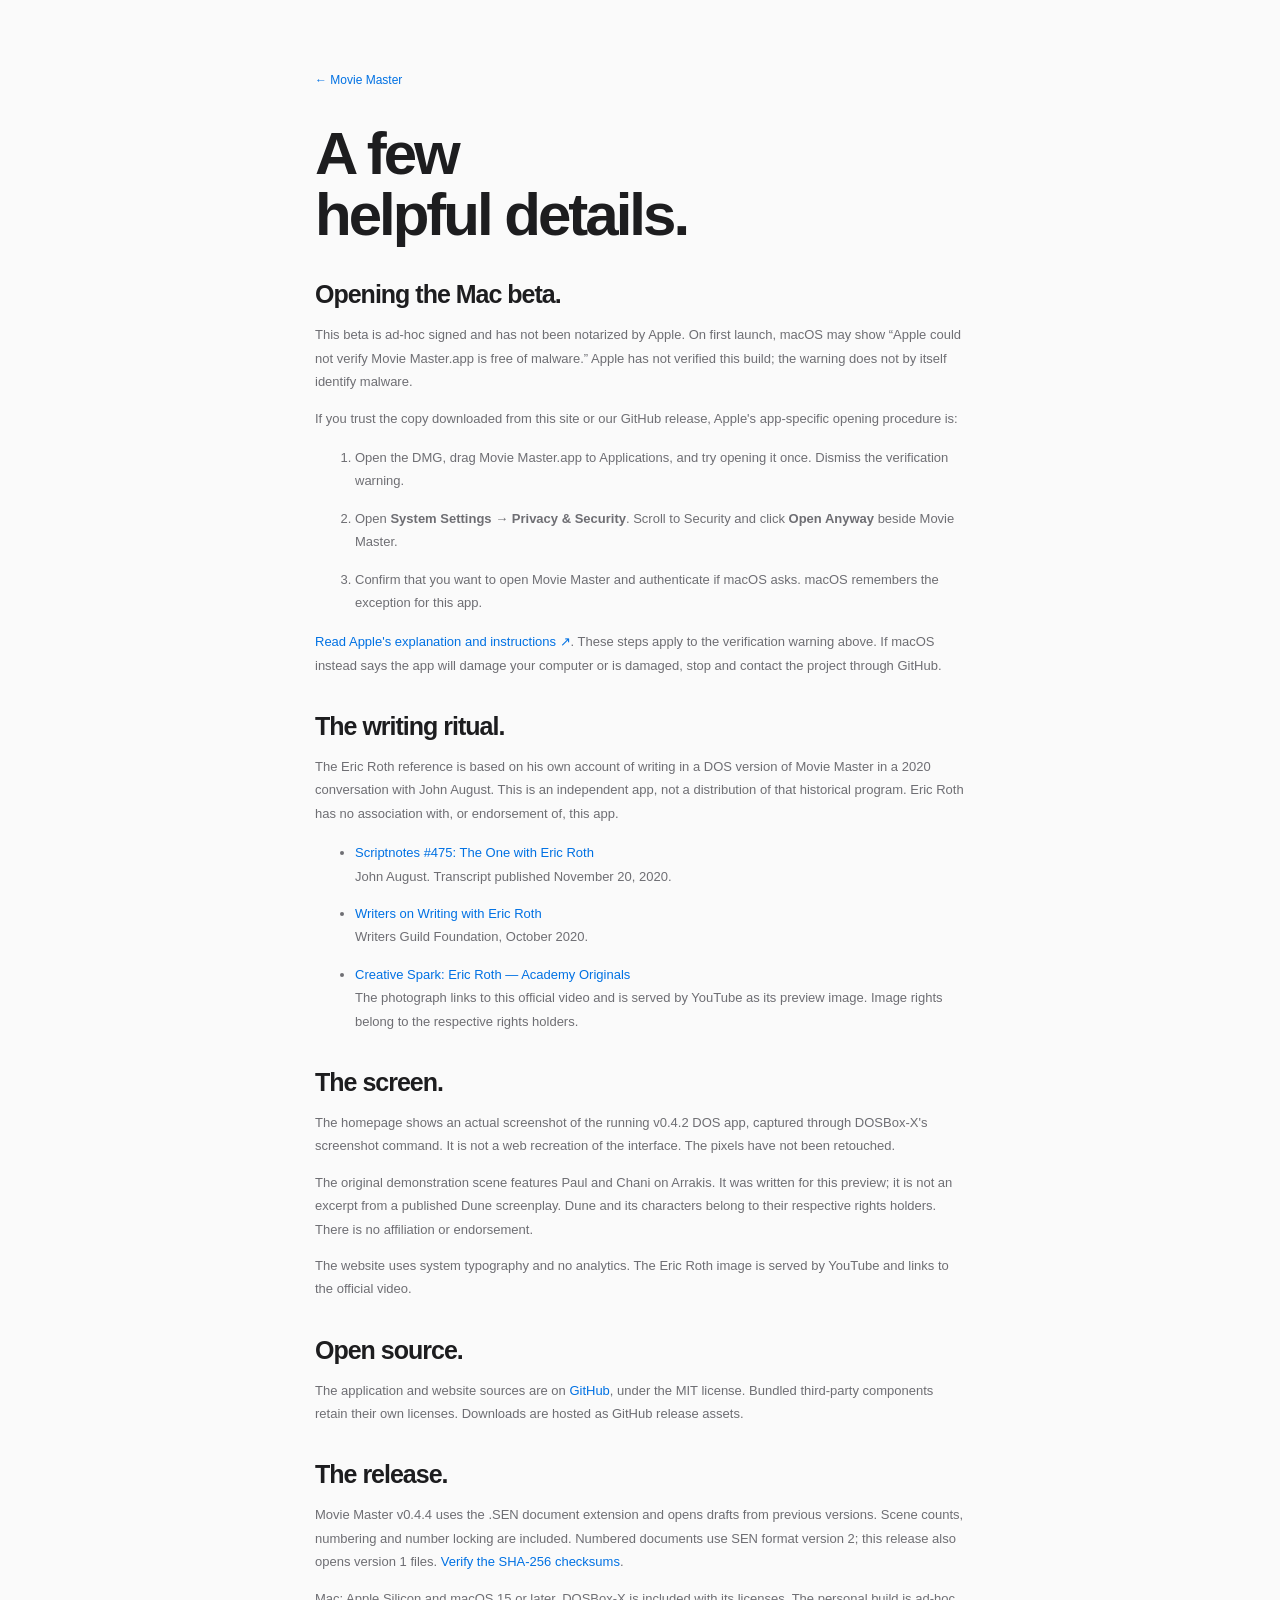
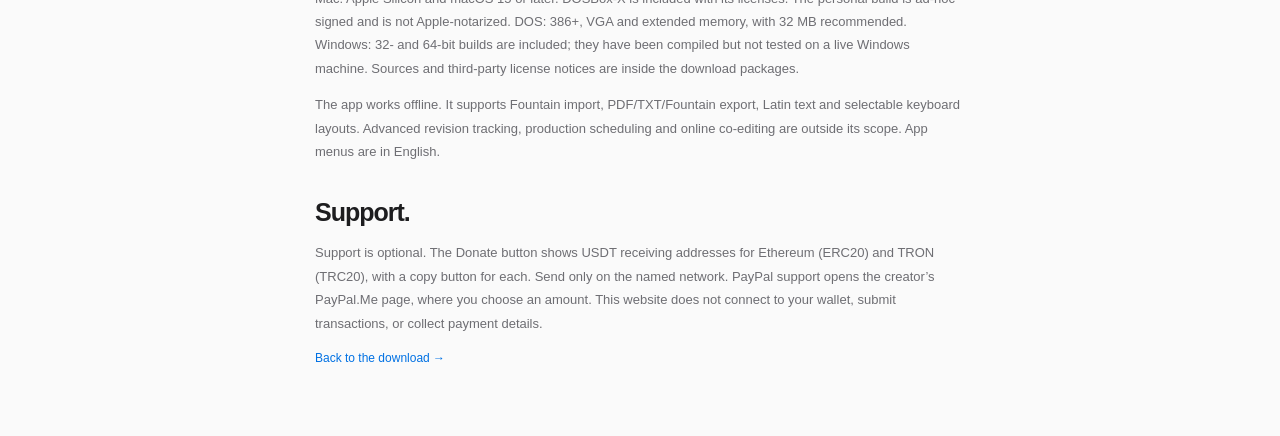
==== commit 6f4f6c34: "Enable PayPal support alongside USDT donations" ====
--- a/credits.html
+++ b/credits.html
@@ -6,5 +6,5 @@
 <h2>The writing ritual.</h2><p>The Eric Roth reference is based on his own account of writing in a DOS version of Movie Master in a 2020 conversation with John August. This is an independent app, not a distribution of that historical program. Eric Roth has no association with, or endorsement of, this app.</p><ul><li><a href="https://johnaugust.com/2020/scriptnotes-475-the-one-with-eric-roth-transcript" target="_blank" rel="noopener noreferrer">Scriptnotes #475: The One with Eric Roth</a><br>John August. Transcript published November 20, 2020.</li><li><a href="https://www.wgfoundation.org/blog/2020/10/16/watch-writers-on-writing-with-eric-roth" target="_blank" rel="noopener noreferrer">Writers on Writing with Eric Roth</a><br>Writers Guild Foundation, October 2020.</li><li><a href="https://www.youtube.com/watch?v=N3_QmiNs52o" target="_blank" rel="noopener noreferrer">Creative Spark: Eric Roth — Academy Originals</a><br>The photograph links to this official video and is served by YouTube as its preview image. Image rights belong to the respective rights holders.</li></ul>
 <h2>The screen.</h2><p>The homepage shows an actual screenshot of the running v0.4.2 DOS app, captured through DOSBox-X's screenshot command. It is not a web recreation of the interface. The pixels have not been retouched.</p><p>The original demonstration scene features Paul and Chani on Arrakis. It was written for this preview; it is not an excerpt from a published Dune screenplay. Dune and its characters belong to their respective rights holders. There is no affiliation or endorsement.</p><p>The website uses system typography and no analytics. The Eric Roth image is served by YouTube and links to the official video.</p>
 <h2>Open source.</h2><p>The application and website sources are on <a href="https://github.com/Bubliska/movie-master" target="_blank" rel="noopener noreferrer">GitHub</a>, under the MIT license. Bundled third-party components retain their own licenses. Downloads are hosted as GitHub release assets.</p><h2>The release.</h2><p>Movie Master v0.4.4 uses the .SEN document extension and opens drafts from previous versions. Scene counts, numbering and number locking are included. Numbered documents use SEN format version 2; this release also opens version 1 files. <a href="https://github.com/Bubliska/movie-master/releases/download/v0.4.4/SHA256.txt">Verify the SHA-256 checksums</a>.</p><p>Mac: Apple Silicon and macOS 15 or later. DOSBox-X is included with its licenses. The personal build is ad-hoc signed and is not Apple-notarized. DOS: 386+, VGA and extended memory, with 32 MB recommended. Windows: 32- and 64-bit builds are included; they have been compiled but not tested on a live Windows machine. Sources and third-party license notices are inside the download packages.</p><p>The app works offline. It supports Fountain import, PDF/TXT/Fountain export, Latin text and selectable keyboard layouts. Advanced revision tracking, production scheduling and online co-editing are outside its scope. App menus are in English.</p>
-<h2>Support.</h2><p>Support is optional. The Donate button shows USDT receiving addresses for Ethereum (ERC20) and TRON (TRC20), with a copy button for each. Send only on the named network. PayPal is being set up. This website does not connect to your wallet, submit transactions, or collect payment details.</p><a href="index.html#downloads">Back to the download →</a></main></body>
+<h2>Support.</h2><p>Support is optional. The Donate button shows USDT receiving addresses for Ethereum (ERC20) and TRON (TRC20), with a copy button for each. Send only on the named network. PayPal support opens the creator’s PayPal.Me page, where you choose an amount. This website does not connect to your wallet, submit transactions, or collect payment details.</p><a href="index.html#downloads">Back to the download →</a></main></body>
 </html>
--- a/style.css
+++ b/style.css
@@ -39,7 +39,7 @@
 .footer{height:75px;border-top:1px solid #e4e4e7;display:flex;align-items:center;justify-content:space-between;gap:20px;font-size:9px;color:#8e8e93}.footer>div{display:flex;align-items:center;gap:22px}.footer a:hover,.footer-link:hover{color:var(--ink)}.footer-link{border:0;background:none;padding:0;font:inherit;color:inherit}
 dialog{max-width:510px;width:calc(100% - 36px);border:1px solid #e4e4e7;border-radius:22px;background:#fafafa;padding:47px 36px 32px;color:var(--ink);max-height:85vh;overflow:auto}
 dialog::backdrop{background:#0007;backdrop-filter:blur(8px)}dialog h2{font-size:37px;line-height:1.1;letter-spacing:-1.8px;margin-bottom:23px}dialog h3{font-size:15px;margin:23px 0 8px}dialog>p:not(.eyebrow){font-size:13px;line-height:1.7;color:var(--gray)}dialog .button{width:100%;margin-top:16px}dialog .eyebrow{font-size:9px;margin-bottom:20px}dialog .dialog-small{font-size:11px!important}.dialog-close{position:absolute;right:16px;top:10px;border:0;background:none;font-size:24px;color:#86868b;padding:4px 8px}.noscript{font-size:12px;padding-bottom:30px;color:var(--gray)}
-.donation-method{border-top:1px solid var(--line);padding-top:20px;margin-top:23px}.donation-method h3{margin:0 0 12px;font-size:16px}.donation-method h3 span{font-size:11px;font-weight:400;color:var(--gray);margin-left:9px}.donation-method p{font-size:12px;line-height:1.6;margin:8px 0}.donation-method .wallet-address{font-family:ui-monospace,SFMono-Regular,Consolas,monospace;font-size:12px;overflow-wrap:anywhere;user-select:all}.network-note,.payment-pending{color:var(--gray)}.copy-address{background:none;border:1px solid #c8c8cc;border-radius:20px;padding:8px 14px;font-size:11px}.copy-address:hover{background:#eeeef0}.donation-method .copy-status{font-size:10px;min-height:16px;color:var(--gray);margin-bottom:0}
+.donation-method{border-top:1px solid var(--line);padding-top:20px;margin-top:23px}.donation-method h3{margin:0 0 12px;font-size:16px}.donation-method h3 span{font-size:11px;font-weight:400;color:var(--gray);margin-left:9px}.donation-method p{font-size:12px;line-height:1.6;margin:8px 0}.donation-method .wallet-address{font-family:ui-monospace,SFMono-Regular,Consolas,monospace;font-size:12px;overflow-wrap:anywhere;user-select:all}.network-note{color:var(--gray)}.copy-address{background:none;border:1px solid #c8c8cc;border-radius:20px;padding:8px 14px;font-size:11px}.copy-address:hover{background:#eeeef0}.donation-method .copy-status{font-size:10px;min-height:16px;color:var(--gray);margin-bottom:0}
 .credits{max-width:700px;margin:70px auto;padding:0 25px}.credits h1{font-size:60px;line-height:1.02;letter-spacing:-3px;margin:35px 0}.credits h2{font-size:25px;letter-spacing:-1px;margin:35px 0 14px}.credits p,.credits li{font-size:13px;color:var(--gray);line-height:1.8}.credits li{margin-bottom:14px}.credits a{color:#0071e3}.credits>a{font-size:12px}
 @media(min-width:1500px){.hero{padding-top:102px}}
 @media(max-width:1000px){h1{font-size:94px}.product-stage{width:calc(100% - 60px)}.essentials,.idea,.support{width:calc(100% - 96px)}.idea{gap:40px}.roth-image{width:240px;height:240px}}
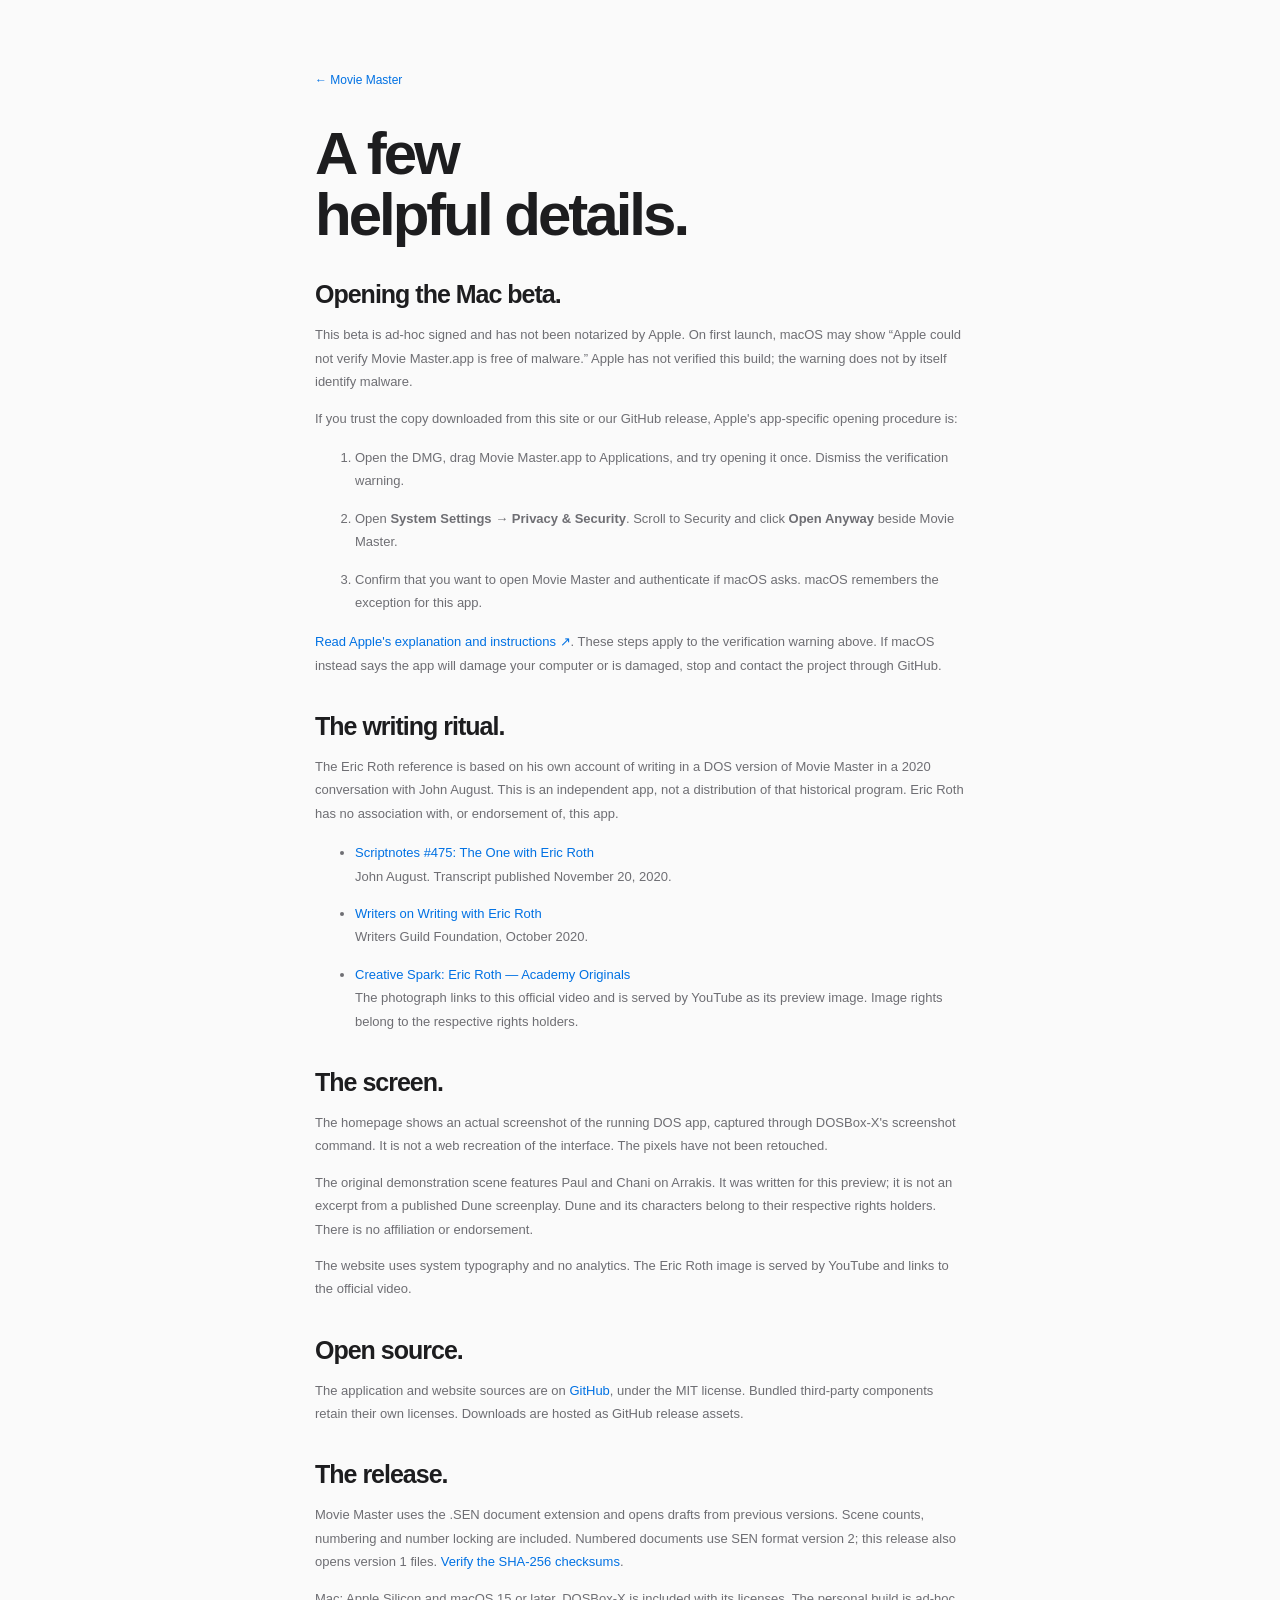
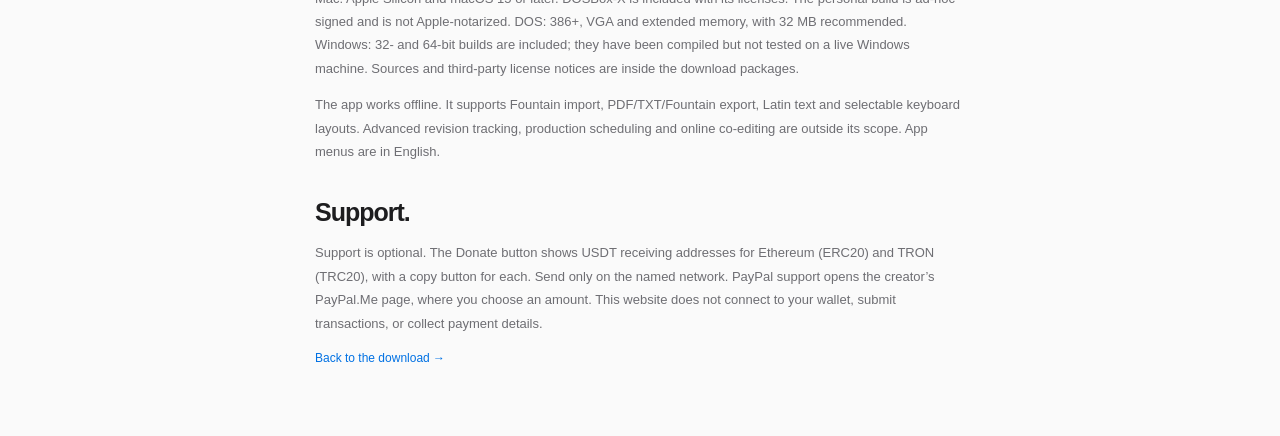
==== commit dfad4aad: "Remove app release numbers from visible website text Remove the release label below downloads, the c" ====
--- a/credits.html
+++ b/credits.html
@@ -1,10 +1,10 @@
 <!doctype html>
 <html lang="en">
-<head><meta charset="utf-8"><meta name="viewport" content="width=device-width,initial-scale=1"><title>Installation, credits & notes. Movie Master.</title><meta name="description" content="Mac installation help, research sources, image credits and release notes for Movie Master."><link rel="icon" href="mark.svg" type="image/svg+xml"><link rel="stylesheet" href="style.css"></head>
-<body><main class="credits"><a href="index.html">← Movie Master</a><h1>A few<br>helpful details.</h1>
+<head><meta charset="utf-8"><meta name="viewport" content="width=device-width,initial-scale=1"><title>Movie Master — Mac Installation, Credits & Release Notes</title><meta name="description" content="Mac installation help, research sources, image credits and release notes for Movie Master."><link rel="canonical" href="https://www.moviemaster.app/credits.html"><link rel="icon" href="mark.svg" type="image/svg+xml"><link rel="stylesheet" href="style.css"></head>
+<body><main class="credits"><a href="/">← Movie Master</a><h1>A few<br>helpful details.</h1>
 <h2 id="mac-install">Opening the Mac beta.</h2><p>This beta is ad-hoc signed and has not been notarized by Apple. On first launch, macOS may show “Apple could not verify Movie Master.app is free of malware.” Apple has not verified this build; the warning does not by itself identify malware.</p><p>If you trust the copy downloaded from this site or our GitHub release, Apple's app-specific opening procedure is:</p><ol><li>Open the DMG, drag Movie Master.app to Applications, and try opening it once. Dismiss the verification warning.</li><li>Open <strong>System Settings → Privacy &amp; Security</strong>. Scroll to Security and click <strong>Open Anyway</strong> beside Movie Master.</li><li>Confirm that you want to open Movie Master and authenticate if macOS asks. macOS remembers the exception for this app.</li></ol><p><a href="https://support.apple.com/en-us/102445" target="_blank" rel="noopener noreferrer">Read Apple's explanation and instructions ↗</a>. These steps apply to the verification warning above. If macOS instead says the app will damage your computer or is damaged, stop and contact the project through GitHub.</p>
 <h2>The writing ritual.</h2><p>The Eric Roth reference is based on his own account of writing in a DOS version of Movie Master in a 2020 conversation with John August. This is an independent app, not a distribution of that historical program. Eric Roth has no association with, or endorsement of, this app.</p><ul><li><a href="https://johnaugust.com/2020/scriptnotes-475-the-one-with-eric-roth-transcript" target="_blank" rel="noopener noreferrer">Scriptnotes #475: The One with Eric Roth</a><br>John August. Transcript published November 20, 2020.</li><li><a href="https://www.wgfoundation.org/blog/2020/10/16/watch-writers-on-writing-with-eric-roth" target="_blank" rel="noopener noreferrer">Writers on Writing with Eric Roth</a><br>Writers Guild Foundation, October 2020.</li><li><a href="https://www.youtube.com/watch?v=N3_QmiNs52o" target="_blank" rel="noopener noreferrer">Creative Spark: Eric Roth — Academy Originals</a><br>The photograph links to this official video and is served by YouTube as its preview image. Image rights belong to the respective rights holders.</li></ul>
-<h2>The screen.</h2><p>The homepage shows an actual screenshot of the running v0.4.2 DOS app, captured through DOSBox-X's screenshot command. It is not a web recreation of the interface. The pixels have not been retouched.</p><p>The original demonstration scene features Paul and Chani on Arrakis. It was written for this preview; it is not an excerpt from a published Dune screenplay. Dune and its characters belong to their respective rights holders. There is no affiliation or endorsement.</p><p>The website uses system typography and no analytics. The Eric Roth image is served by YouTube and links to the official video.</p>
-<h2>Open source.</h2><p>The application and website sources are on <a href="https://github.com/Bubliska/movie-master" target="_blank" rel="noopener noreferrer">GitHub</a>, under the MIT license. Bundled third-party components retain their own licenses. Downloads are hosted as GitHub release assets.</p><h2>The release.</h2><p>Movie Master v0.4.4 uses the .SEN document extension and opens drafts from previous versions. Scene counts, numbering and number locking are included. Numbered documents use SEN format version 2; this release also opens version 1 files. <a href="https://github.com/Bubliska/movie-master/releases/download/v0.4.4/SHA256.txt">Verify the SHA-256 checksums</a>.</p><p>Mac: Apple Silicon and macOS 15 or later. DOSBox-X is included with its licenses. The personal build is ad-hoc signed and is not Apple-notarized. DOS: 386+, VGA and extended memory, with 32 MB recommended. Windows: 32- and 64-bit builds are included; they have been compiled but not tested on a live Windows machine. Sources and third-party license notices are inside the download packages.</p><p>The app works offline. It supports Fountain import, PDF/TXT/Fountain export, Latin text and selectable keyboard layouts. Advanced revision tracking, production scheduling and online co-editing are outside its scope. App menus are in English.</p>
-<h2>Support.</h2><p>Support is optional. The Donate button shows USDT receiving addresses for Ethereum (ERC20) and TRON (TRC20), with a copy button for each. Send only on the named network. PayPal support opens the creator’s PayPal.Me page, where you choose an amount. This website does not connect to your wallet, submit transactions, or collect payment details.</p><a href="index.html#downloads">Back to the download →</a></main></body>
+<h2>The screen.</h2><p>The homepage shows an actual screenshot of the running DOS app, captured through DOSBox-X's screenshot command. It is not a web recreation of the interface. The pixels have not been retouched.</p><p>The original demonstration scene features Paul and Chani on Arrakis. It was written for this preview; it is not an excerpt from a published Dune screenplay. Dune and its characters belong to their respective rights holders. There is no affiliation or endorsement.</p><p>The website uses system typography and no analytics. The Eric Roth image is served by YouTube and links to the official video.</p>
+<h2>Open source.</h2><p>The application and website sources are on <a href="https://github.com/Bubliska/movie-master" target="_blank" rel="noopener noreferrer">GitHub</a>, under the MIT license. Bundled third-party components retain their own licenses. Downloads are hosted as GitHub release assets.</p><h2>The release.</h2><p>Movie Master uses the .SEN document extension and opens drafts from previous versions. Scene counts, numbering and number locking are included. Numbered documents use SEN format version 2; this release also opens version 1 files. <a href="https://github.com/Bubliska/movie-master/releases/download/v0.4.4/SHA256.txt">Verify the SHA-256 checksums</a>.</p><p>Mac: Apple Silicon and macOS 15 or later. DOSBox-X is included with its licenses. The personal build is ad-hoc signed and is not Apple-notarized. DOS: 386+, VGA and extended memory, with 32 MB recommended. Windows: 32- and 64-bit builds are included; they have been compiled but not tested on a live Windows machine. Sources and third-party license notices are inside the download packages.</p><p>The app works offline. It supports Fountain import, PDF/TXT/Fountain export, Latin text and selectable keyboard layouts. Advanced revision tracking, production scheduling and online co-editing are outside its scope. App menus are in English.</p>
+<h2>Support.</h2><p>Support is optional. The Donate button shows USDT receiving addresses for Ethereum (ERC20) and TRON (TRC20), with a copy button for each. Send only on the named network. PayPal support opens the creator’s PayPal.Me page, where you choose an amount. This website does not connect to your wallet, submit transactions, or collect payment details.</p><a href="/#downloads">Back to the download →</a></main></body>
 </html>
--- a/style.css
+++ b/style.css
@@ -10,8 +10,7 @@
 .nav{height:76px;display:flex;align-items:center;justify-content:space-between;border-bottom:1px solid #e9e9eb}
 .brand{white-space:nowrap;flex-shrink:0;display:flex;flex-direction:column;gap:5px;font-size:25px;font-weight:600;letter-spacing:-1px;line-height:1}.brand small{font-size:8px;font-weight:500;letter-spacing:2.6px;color:var(--gray)}.brand-dot{margin-left:1px;color:#8e8e93}
 .nav nav{white-space:nowrap;display:flex;align-items:center;gap:31px;font-size:12px}.nav nav>a:first-child{color:var(--gray)}.nav nav>a:hover{color:#0071e3}
-.nav-donate{border:0;background:none;padding:0;font:inherit}.nav-donate:hover{color:#0071e3}
-.nav-download{border:1px solid #c8c8cc;border-radius:30px;padding:8px 15px}.nav-download span{margin-left:9px}
+.nav-donate{display:inline-flex;align-items:center;justify-content:center;gap:8px;min-height:44px;padding:10px 18px;border:1px solid var(--ink);border-radius:30px;background:var(--ink);color:#fff;font-size:12px;font-weight:500;box-shadow:0 3px 8px #00000012;transition:background .2s,box-shadow .2s,transform .2s}.nav-donate svg{flex-shrink:0}.nav-donate:hover{background:#3b3b3d;box-shadow:0 5px 12px #00000020;transform:translateY(-1px)}.nav-donate:active{transform:translateY(0)}
 h1,h2,h3,p{margin-top:0}h1,h2,h3{font-weight:600}.eyebrow{font-size:10px;font-weight:600;letter-spacing:1.8px;color:#818186;margin:0 0 22px}
 .hero{padding-top:83px}.hero-copy{text-align:center}h1{font-size:clamp(72px,8.35vw,118px);line-height:.985;letter-spacing:-.065em;margin:0 auto 26px;max-width:1000px}
 .hero-subtitle{font-size:21px;line-height:1.45;letter-spacing:-.5px;color:var(--gray);margin-bottom:29px}
@@ -43,6 +42,6 @@
 .credits{max-width:700px;margin:70px auto;padding:0 25px}.credits h1{font-size:60px;line-height:1.02;letter-spacing:-3px;margin:35px 0}.credits h2{font-size:25px;letter-spacing:-1px;margin:35px 0 14px}.credits p,.credits li{font-size:13px;color:var(--gray);line-height:1.8}.credits li{margin-bottom:14px}.credits a{color:#0071e3}.credits>a{font-size:12px}
 @media(min-width:1500px){.hero{padding-top:102px}}
 @media(max-width:1000px){h1{font-size:94px}.product-stage{width:calc(100% - 60px)}.essentials,.idea,.support{width:calc(100% - 96px)}.idea{gap:40px}.roth-image{width:240px;height:240px}}
-@media(max-width:700px){.shell{width:calc(100% - 42px)}.nav{height:67px}.brand{font-size:21px}.brand small{font-size:7px;letter-spacing:2px}.nav nav{gap:14px;font-size:10px}.nav a[href="#idea"]{display:none}.nav-download{padding:7px 11px}.hero{padding-top:65px}.eyebrow{font-size:8px;letter-spacing:1.5px;margin-bottom:21px}h1{font-size:67px;letter-spacing:-4.2px;line-height:1.01;margin-bottom:24px}.hero-subtitle{font-size:16px;letter-spacing:-.4px;max-width:260px;margin:0 auto 25px}.download-actions{gap:20px}.button{font-size:11px;min-height:42px;padding:12px 17px;gap:13px}.secondary{font-size:11px}.compatibility{font-size:9px;margin-top:19px}.download-status{font-size:9px;margin-top:7px}.product-stage{width:calc(100% - 28px);margin-top:46px;padding-bottom:12px}.app-capture{padding:7px;border-radius:10px;box-shadow:0 25px 36px -25px #0008}.product-stage figcaption{font-size:9px;margin-top:22px}.product-stage figcaption span{display:block;margin:4px 0 0;font-size:8px}.essentials{width:calc(100% - 50px);display:flex;flex-direction:column;gap:26px;padding:39px 0 43px}.essentials>div{display:flex;align-items:flex-start;gap:22px}.essentials h2{font-size:20px;letter-spacing:-.6px;line-height:1.13;width:45%;flex-shrink:0;margin:0}.essentials p{font-size:11px;line-height:1.7;padding-top:1px}.essentials p br{display:none}.idea{width:calc(100% - 50px);gap:25px;padding:42px 0;align-items:flex-start}.roth-image{width:105px;height:143px;border-radius:5px;margin-top:28px;align-self:center}.roth-image img{object-position:78% center}.roth-image>span{font-size:18px;bottom:8px;right:8px}.idea .eyebrow{font-size:7px;letter-spacing:1px;margin-bottom:13px}.idea h2{font-size:29px;letter-spacing:-1.4px;margin-bottom:14px}.idea-copy>p:not(.eyebrow){font-size:11px;line-height:1.7;margin-bottom:12px}.story-link{font-size:9px}.support{width:calc(100% - 50px);padding:41px 0 43px;gap:20px}.support .eyebrow{font-size:7px;letter-spacing:1px;margin-bottom:13px}.support h2{font-size:25px;letter-spacing:-1px}.support-action{flex-shrink:0;margin:0}.support-action p{font-size:7px;max-width:105px;line-height:1.5;margin-top:9px}.footer{height:auto;min-height:96px;flex-wrap:wrap;gap:15px;font-size:8px;padding:20px 0}.footer>div{order:3;width:100%;gap:20px}.footer>span:last-child{margin-left:auto}dialog{border-radius:17px;padding:43px 25px 26px}dialog h2{font-size:33px}.credits{margin-top:35px}.credits h1{font-size:46px;letter-spacing:-2px}.credits p,.credits li{font-size:12px}}
-@media(max-width:360px){.brand{font-size:18px}.shell{width:calc(100% - 32px)}h1{font-size:61px;letter-spacing:-4px}.hero-subtitle{font-size:15px}.nav nav{gap:8px;font-size:9px}.nav-download{padding:7px 8px}.download-actions{gap:15px}.secondary{font-size:10px}.essentials{gap:14px}.essentials h2{font-size:14px}.idea{gap:18px}.roth-image{width:85px}.idea h2{font-size:26px}.support h2{font-size:22px}}
+@media(max-width:700px){.shell{width:calc(100% - 42px)}.nav{height:67px}.brand{font-size:21px}.brand small{font-size:7px;letter-spacing:2px}.nav nav{gap:14px;font-size:10px}.nav a[href="#idea"]{display:none}.hero{padding-top:65px}.eyebrow{font-size:8px;letter-spacing:1.5px;margin-bottom:21px}h1{font-size:67px;letter-spacing:-4.2px;line-height:1.01;margin-bottom:24px}.hero-subtitle{font-size:16px;letter-spacing:-.4px;max-width:260px;margin:0 auto 25px}.download-actions{gap:20px}.button{font-size:11px;min-height:42px;padding:12px 17px;gap:13px}.secondary{font-size:11px}.compatibility{font-size:9px;margin-top:19px}.download-status{font-size:9px;margin-top:7px}.product-stage{width:calc(100% - 28px);margin-top:46px;padding-bottom:12px}.app-capture{padding:7px;border-radius:10px;box-shadow:0 25px 36px -25px #0008}.product-stage figcaption{font-size:9px;margin-top:22px}.product-stage figcaption span{display:block;margin:4px 0 0;font-size:8px}.essentials{width:calc(100% - 50px);display:flex;flex-direction:column;gap:26px;padding:39px 0 43px}.essentials>div{display:flex;align-items:flex-start;gap:22px}.essentials h2{font-size:20px;letter-spacing:-.6px;line-height:1.13;width:45%;flex-shrink:0;margin:0}.essentials p{font-size:11px;line-height:1.7;padding-top:1px}.essentials p br{display:none}.idea{width:calc(100% - 50px);gap:25px;padding:42px 0;align-items:flex-start}.roth-image{width:105px;height:143px;border-radius:5px;margin-top:28px;align-self:center}.roth-image img{object-position:78% center}.roth-image>span{font-size:18px;bottom:8px;right:8px}.idea .eyebrow{font-size:7px;letter-spacing:1px;margin-bottom:13px}.idea h2{font-size:29px;letter-spacing:-1.4px;margin-bottom:14px}.idea-copy>p:not(.eyebrow){font-size:11px;line-height:1.7;margin-bottom:12px}.story-link{font-size:9px}.support{width:calc(100% - 50px);padding:41px 0 43px;gap:20px}.support .eyebrow{font-size:7px;letter-spacing:1px;margin-bottom:13px}.support h2{font-size:25px;letter-spacing:-1px}.support-action{flex-shrink:0;margin:0}.support-action p{font-size:7px;max-width:105px;line-height:1.5;margin-top:9px}.footer{height:auto;min-height:96px;flex-wrap:wrap;gap:15px;font-size:8px;padding:20px 0}.footer>div{order:3;width:100%;gap:20px}.footer>span:last-child{margin-left:auto}dialog{border-radius:17px;padding:43px 25px 26px}dialog h2{font-size:33px}.credits{margin-top:35px}.credits h1{font-size:46px;letter-spacing:-2px}.credits p,.credits li{font-size:12px}}
+@media(max-width:360px){.brand{font-size:18px}.shell{width:calc(100% - 32px)}h1{font-size:61px;letter-spacing:-4px}.hero-subtitle{font-size:15px}.nav nav{gap:8px;font-size:9px}.download-actions{gap:15px}.secondary{font-size:10px}.essentials{gap:14px}.essentials h2{font-size:14px}.idea{gap:18px}.roth-image{width:85px}.idea h2{font-size:26px}.support h2{font-size:22px}}
 @media(prefers-reduced-motion:reduce){html{scroll-behavior:auto}*,*::before,*::after{transition:none!important;animation:none!important}}
